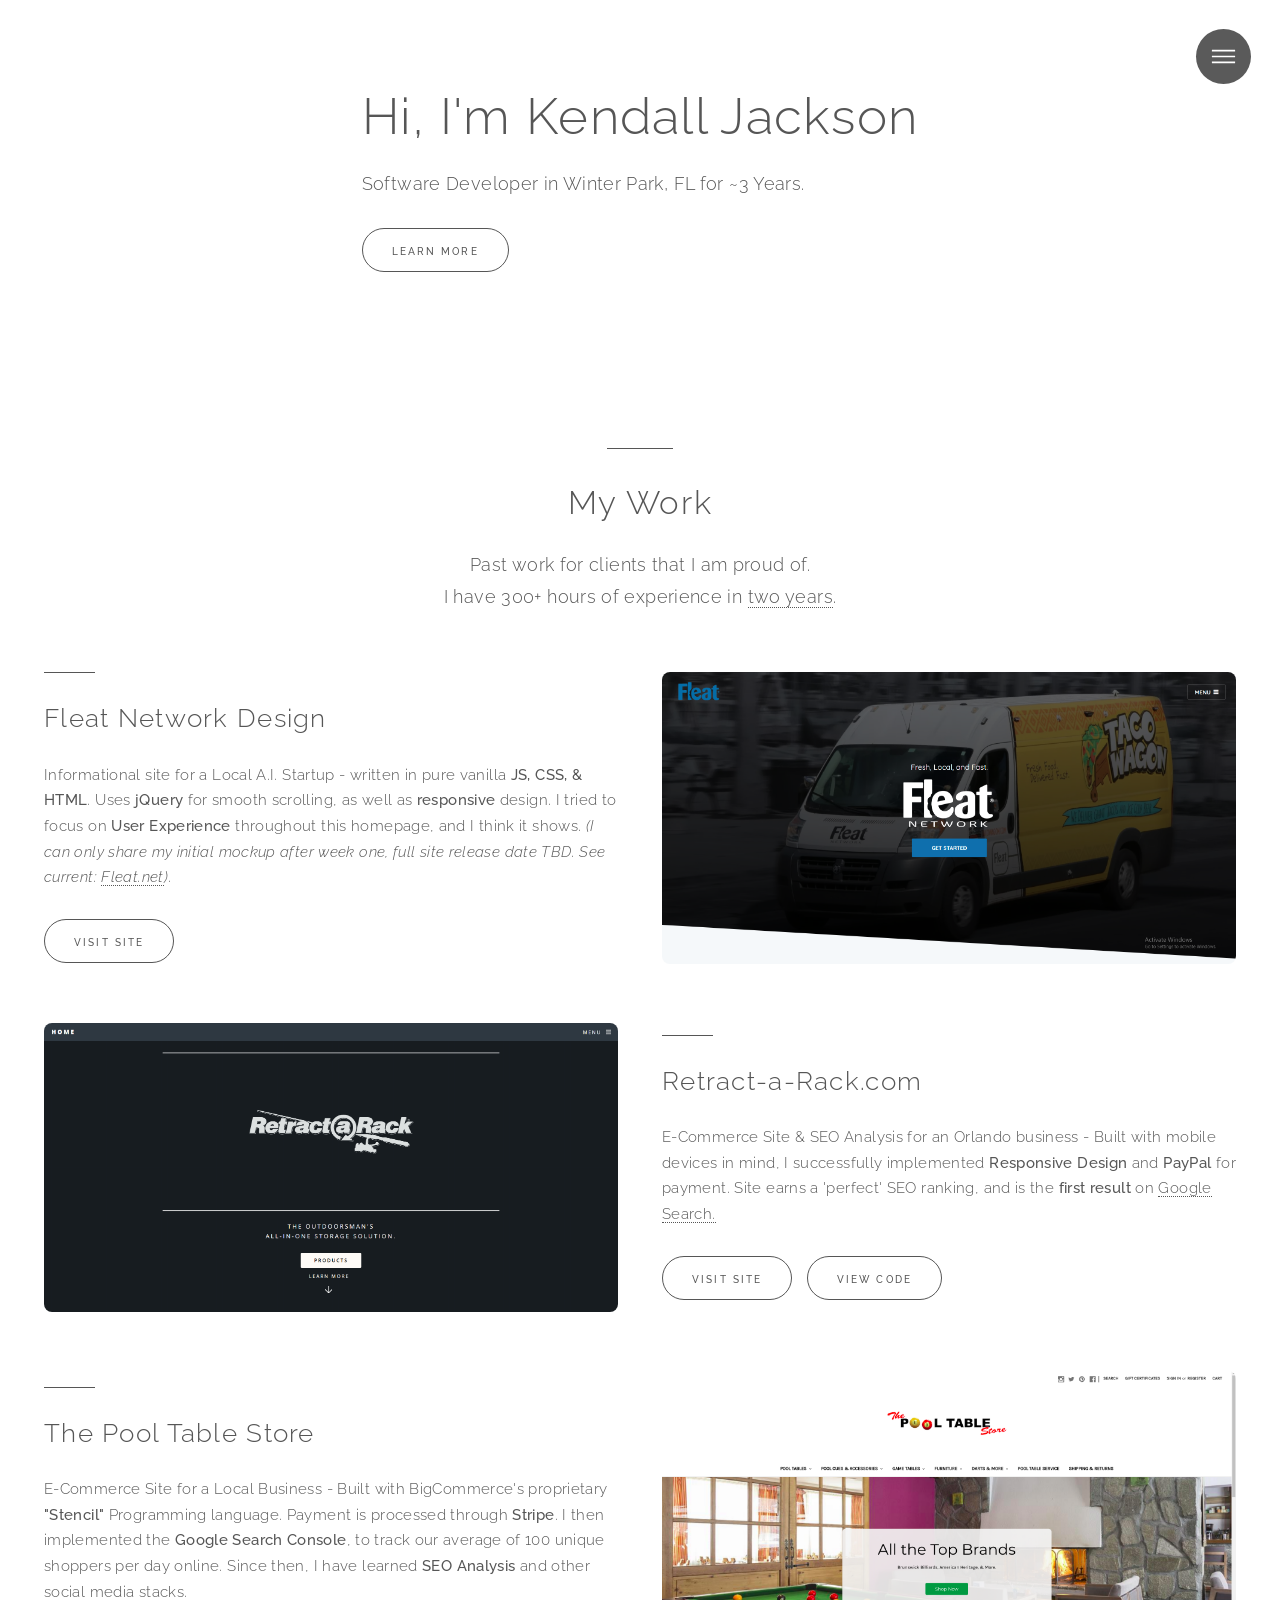
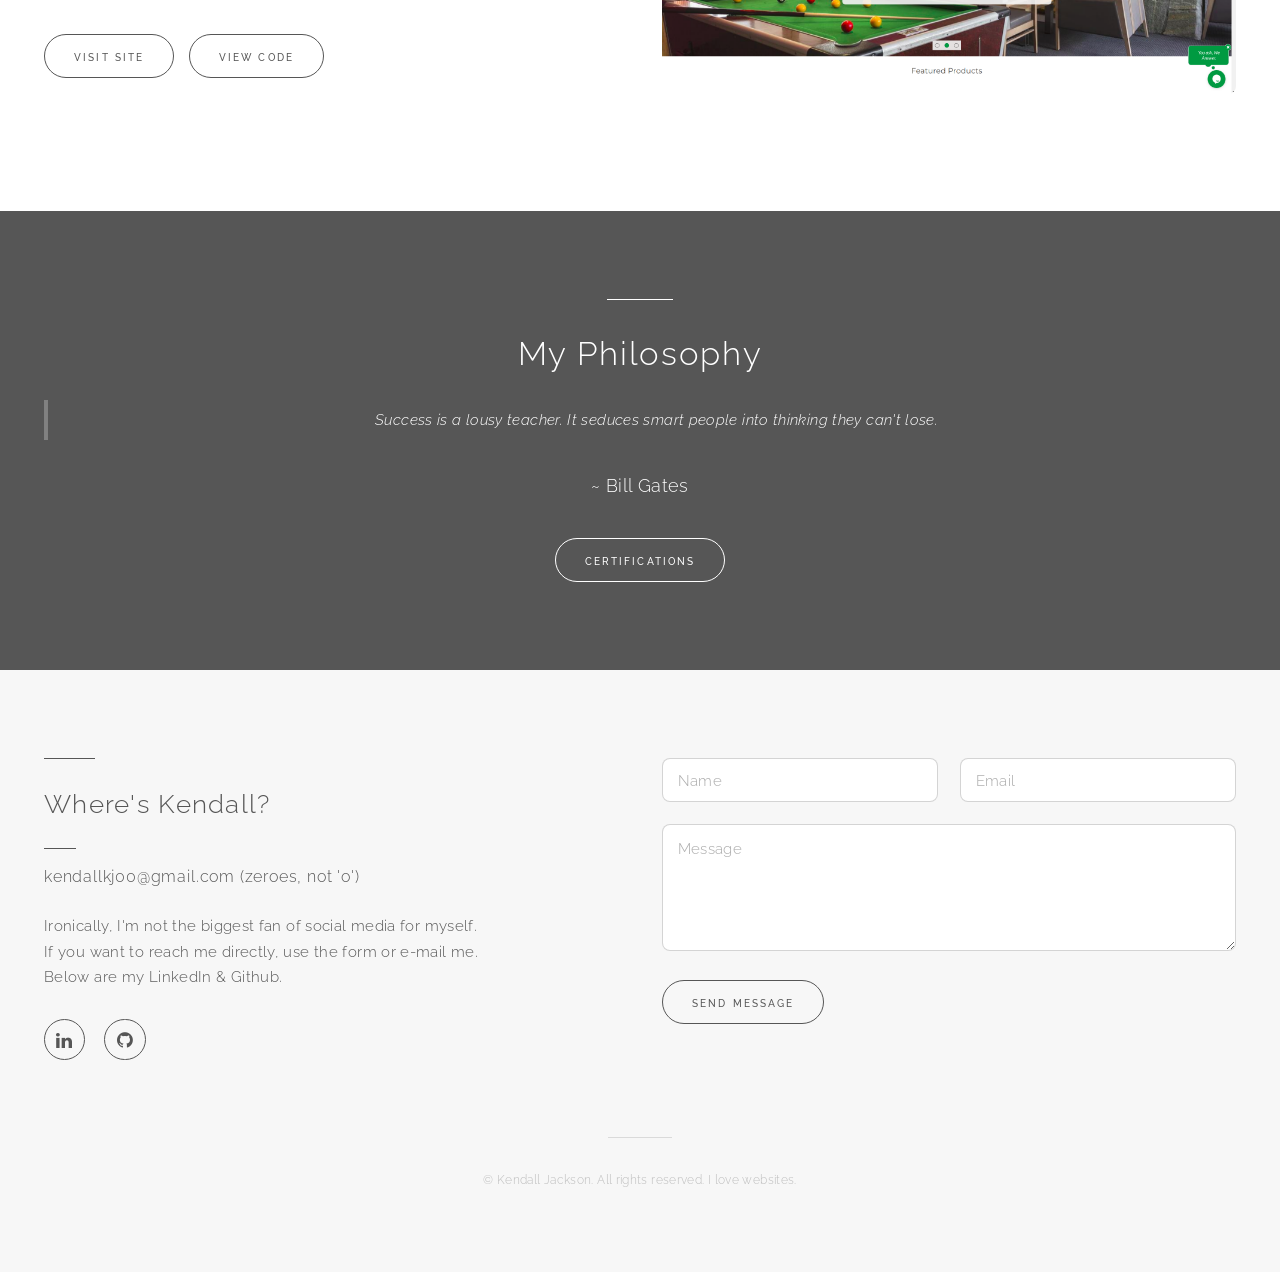
==== index.html @ b32bae18 "Removed pic" ====
<!doctype html>
<!--
	Kendall Jackson's Portfolio Site 1/17/2019
	CSS Styling: | AJ@pxlrty.com
	Premium Subscriber
-->
<html>

<head>
	<title>Kendall Jackson: Portfolio</title>
	<meta charset="utf-8" />
	<meta name="viewport" content="width=device-width, initial-scale=1, user-scalable=no" />
	<link rel="stylesheet" href="assets/css/main.css" />
</head>

<body class="is-preload">

	<!-- Header -->
	<header id="header">
		<nav>
			<ul>
				<li><a href="#menu">Menu</a></li>
			</ul>
		</nav>
	</header>

	<!-- Menu -->
	<nav id="menu">
		<h2>Menu</h2>
		<ul class="links">
			<li><a href="index.html">Home</a></li>
			<li><a href="#sec1">Past Work</a></li>
			<li><a href="#footer">Contact</a></li>
		</ul>
		<ul class="actions stacked">
			<li><a href="https://kendalled.github.io/docs/adobe.pdf" class="button fit primary" target="_blank">Adobe Certification</a></li>
			<li><a href="https://kendalled.github.io/docs/CIW.pdf" class="button fit" target="_blank">CIW Certification</a></li>
		</ul>
	</nav>

	<!-- Wrapper -->
	<div id="wrapper">

		<!-- Intro -->
		<section id="intro" class="wrapper featured style1">

			<div class="inner">
				<!--
				<span class="image" title="Pictured on the left, with my soulmate, A.J. She's the reason I do what I do.">
					<div class="overlay"></div><img src="images/gf.jpg" alt="Picture of me and my soulmate, Abby." />
				</span>
			-->

				<div class="content">

					<header>
						<h1>Hi, I'm Kendall Jackson</h1>
						<p>Software Developer in Winter Park, FL for ~3 Years.<br /></p>
					</header>
					<footer>
						<ul class="actions">
							<li><a href="#sec1" class="button big scrolly">Learn More</a></li>
						</ul>
					</footer>
				</div>
			</div>
		</section>

		<!-- Two -->
		<section class="wrapper style1 special">
			<div id="sec1" class="inner">
				<header>
					<h2>My Work</h2>
					<p>Past work for clients that I am proud of.<br />
						I have 300+ hours of experience in <a href="https://www.github.com/kendalled" title="link to my GitHub Profile" target="_blank">two years</a>.</p>
				</header>
				<section class="spotlight">
					<span class="image"><a href="https://kendalled.github.io/Fleat-Redesign" title="Link to FLEAT Network Website redesign" target="_blank"><img src="images/fleat.png" alt="Picture of fleat website redesign." /></a></span>
					<div class="content">
						<header>
							<h3>Fleat Network Design</h3>
						</header>
						<p>Informational site for a Local A.I. Startup - written in pure vanilla <b>JS, CSS, & HTML</b>. Uses <b>jQuery</b> for smooth scrolling, as well as <b>responsive</b> design. I tried to focus on <b>User Experience</b> throughout this homepage,
							and I think it shows. <i>(I can only share my initial mockup after week one, full site release date TBD. See current: <a href="https://www.fleat.net" title="old/current fleat.net Design" target="_blank">Fleat.net</a>)</i>.</p>
						<footer>
							<ul class="actions">
								<li><a href="https://kendalled.github.io/FL1" class="button" target="_blank">Visit Site</a></li>
							</ul>
						</footer>
					</div>
				</section>
				<section class="spotlight">
					<span class="image"><a href="https://www.retract-a-rack.com" title="Link to retract-a-rack's Site." target="_blank"><img src="images/retract.png" alt="" /></a></span>
					<div class="content">
						<header>
							<h3>Retract-a-Rack.com</h3>
						</header>
						<p>E-Commerce Site & SEO Analysis for an Orlando business - Built with mobile devices in mind, I successfully implemented <b>Responsive Design</b> and <b>PayPal</b> for payment. Site earns a 'perfect' SEO ranking, and is the
							<b>first result</b> on <a href="http://www.letmegooglethat.com/?q=retract+a+rack">Google Search.</a></p>
						<footer>
							<ul class="actions">
								<li><a href="https://www.retract-a-rack.com" class="button" title="Link to retract-a-rack's Site." target="_blank">Visit Site</a></li>
								<li><a href="https://github.com/kendalled/RetractARack2/" class="button" title="Link to The Retract A Rack Site Source Code." target="_blank">View Code</a></li>
							</ul>
						</footer>
					</div>
				</section>
				<section class="spotlight">
					<span class="image"><a href="https://pooltablestore.com" title="Link to The Pool Table Store's Site." target="_blank"><img src="images/pts-redesign.png" alt="Picture of Pool Table Store Landing Page" /></a></span>
					<div class="content">
						<header>
							<h3>The Pool Table Store</h3>
						</header>
						<p>E-Commerce Site for a Local Business - Built with BigCommerce's proprietary <b>"Stencil"</b> Programming language. Payment is processed through <b>Stripe</b>. I then implemented the <b>Google Search Console</b>, to track our average of 100
							unique shoppers per day online. Since then, I have learned <b>SEO Analysis</b> and other social media stacks.</p>
						<footer>
							<ul class="actions">
								<li><a href="https://pooltablestore.com" class="button" title="Link to The Pool Table Store's Site." target="_blank">Visit Site</a></li>
								<li><a href="https://github.com/kendalled/Newsletter-Signup-Template/" class="button" title="Link to The Pool Table Store's Site Source Code." target="_blank">View Code</a></li>
							</ul>
						</footer>
					</div>
				</section>

			</div>
		</section>

		<!-- Three -->
		<section class="wrapper style3 special">
			<div class="inner">
				<header>
					<h2>My Philosophy</h2>
					<blockquote>Success is a lousy teacher. It seduces smart people into thinking they can't lose.</blockquote>
					<p>~ Bill Gates</p>
				</header>
				<footer>
					<ul class="actions special">
						<li><a href="#menu" class="button big">Certifications</a></li>
					</ul>
				</footer>
			</div>
		</section>

		<!-- Footer -->
		<section id="footer" class="wrapper split style2">
			<div class="inner">
				<section>
					<header>
						<h3>Where's Kendall?</h3>
						<h4>kendallkj00@gmail.com (zeroes, not 'o')</h4>
					</header>
					<p>Ironically, I'm not the biggest fan of social media for myself.<br /> If you want to reach me directly, use the form or e-mail me. <br />Below are my LinkedIn & Github.</p>
					<ul class="icons">
						<li><a href="https://www.linkedin.com/in/kendall-jackson-3429ab147/" class="icon fa-linkedin"><span class="label">LinkedIn</span></a></li>
						<li><a href="https://www.github.com/kendalled" class="icon fa-github"><span class="label">GitHub</span></a></li>
					</ul>
				</section>
				<section>
					<form method="post" action="#">
						<div class="fields">
							<div class="field half"><input type="text" name="name" id="name" placeholder="Name" /></div>
							<div class="field half"><input type="email" name="email" id="email" placeholder="Email" /></div>
							<div class="field"><textarea name="message" id="message" placeholder="Message" rows="4"></textarea></div>
						</div>
						<ul class="actions">
							<li><input type="submit" value="Send Message" /></li>
						</ul>
					</form>
				</section>
			</div>
			<div class="copyright">
				<p>&copy; Kendall Jackson. All rights reserved. I love websites.</p>
			</div>
		</section>

	</div>

	<!-- Scripts -->
	<script src="assets/js/jquery.min.js"></script>
	<script src="assets/js/browser.min.js"></script>
	<script src="assets/js/breakpoints.min.js"></script>
	<script src="assets/js/jquery.scrolly.min.js"></script>
	<script src="assets/js/util.js"></script>
	<script src="assets/js/main.js"></script>

</body>

</html>
---- assets/css/main.css ----
@import url(font-awesome.min.css);
@import url("https://fonts.googleapis.com/css?family=Raleway:300,300italic,500,500italic");

/*
	Kendall Jackson
	plxrty Subscriber; Credit AJ
*/

html, body, div, span, applet, object,
iframe, h1, h2, h3, h4, h5, h6, p, blockquote,
pre, a, abbr, acronym, address, big, cite,
code, del, dfn, em, img, ins, kbd, q, s, samp,
small, strike, strong, sub, sup, tt, var, b,
u, i, center, dl, dt, dd, ol, ul, li, fieldset,
form, label, legend, table, caption, tbody,
tfoot, thead, tr, th, td, article, aside,
canvas, details, embed, figure, figcaption,
footer, header, hgroup, menu, nav, output, ruby,
section, summary, time, mark, audio, video {
	margin: 0;
	padding: 0;
	border: 0;
	font-size: 100%;
	font: inherit;
	vertical-align: baseline;}

article, aside, details, figcaption, figure,
footer, header, hgroup, menu, nav, section {
	display: block;}

body {
	line-height: 1;
}

ol, ul {
	list-style: none;
}

blockquote, q {
	quotes: none;
}

	blockquote:before, blockquote:after, q:before, q:after {
		content: '';
		content: none;
	}

table {
	border-collapse: collapse;
	border-spacing: 0;
}

body {
	-webkit-text-size-adjust: none;
}

mark {
	background-color: transparent;
	color: inherit;
}

input::-moz-focus-inner {
	border: 0;
	padding: 0;
}

input, select, textarea {
	-moz-appearance: none;
	-webkit-appearance: none;
	-ms-appearance: none;
	appearance: none;
}

/* Basic */

	@-ms-viewport {
		width: device-width;
	}

	body {
		-ms-overflow-style: scrollbar;
	}

	@media screen and (max-width: 480px) {

		html, body {
			min-width: 320px;
		}

	}

	html {
		box-sizing: border-box;
	}

	*, *:before, *:after {
		box-sizing: inherit;
	}

	body {
		background: #ffffff;
	}

		body.is-preload *, body.is-preload *:before, body.is-preload *:after {
			-moz-animation: none !important;
			-webkit-animation: none !important;
			-ms-animation: none !important;
			animation: none !important;
			-moz-transition: none !important;
			-webkit-transition: none !important;
			-ms-transition: none !important;
			transition: none !important;
		}

/* Type */

	body {
		background-color: #ffffff;
		color: #565656;
	}

	body, input, select, textarea {
		font-family: Raleway, Helvetica, sans-serif;
		font-size: 14pt;
		font-weight: 300;
		line-height: 1.75;
		letter-spacing: 0.025em;
	}

		@media screen and (max-width: 1680px) {

			body, input, select, textarea {
				font-size: 12pt;
			}

		}

		@media screen and (max-width: 1280px) {

			body, input, select, textarea {
				font-size: 11pt;
			}

		}

		@media screen and (max-width: 980px) {

			body, input, select, textarea {
				font-size: 12pt;
			}

		}

		@media screen and (max-width: 736px) {

			body, input, select, textarea {
				font-size: 11pt;
			}

		}

		@media screen and (max-width: 480px) {

			body, input, select, textarea {
				font-size: 11pt;
			}

		}

		@media screen and (max-width: 360px) {

			body, input, select, textarea {
				font-size: 10.5pt;
			}

		}

	input, select, textarea {
		color: inherit;
	}

	a {
		-moz-transition: border-bottom-color 0.2s ease;
		-webkit-transition: border-bottom-color 0.2s ease;
		-ms-transition: border-bottom-color 0.2s ease;
		transition: border-bottom-color 0.2s ease;
		color: inherit;
		text-decoration: none;
		border-bottom: dotted 1px;
	}

		a:hover {
			border-bottom-color: transparent;
		}

	strong, b {
		color: inherit;
		font-weight: 500;
	}

	em, i {
		font-style: italic;
	}

	p {
		margin: 0 0 2em 0;
	}

	h1, h2, h3, h4, h5, h6 {
		color: inherit;
		font-weight: 300;
		line-height: 1.5;
		margin: 0 0 1.75rem 0;
		letter-spacing: 0.05em;
	}

		h1 a, h2 a, h3 a, h4 a, h5 a, h6 a {
			color: inherit;
			text-decoration: none;
		}

		@media screen and (max-width: 1280px) {

			h1, h2, h3, h4, h5, h6 {
				margin: 0 0 1.5rem 0;
			}

		}

		@media screen and (max-width: 736px) {

			h1, h2, h3, h4, h5, h6 {
				margin: 0 0 1.25rem 0;
			}

		}

	h1 {
		font-size: 3.25em;
		line-height: 1.1;
		margin: 0 0 1.5rem 0;
		letter-spacing: 0.025em;
	}

		@media screen and (max-width: 736px) {

			h1 {
				font-size: 2em;
				line-height: 1.3;
				margin: 0 0 1rem 0;
			}

		}

	h2 {
		font-size: 2.5em;
		line-height: 1.3;
	}

		@media screen and (max-width: 1280px) {

			h2 {
				font-size: 2.25em;
			}

		}

		@media screen and (max-width: 736px) {

			h2 {
				font-size: 1.5em;
				line-height: 1.5;
			}

		}

	h3 {
		font-size: 1.75em;
	}

		@media screen and (max-width: 736px) {

			h3 {
				font-size: 1.25em;
			}

		}

	h4 {
		font-size: 1.1em;
	}

		@media screen and (max-width: 736px) {

			h4 {
				font-size: 1em;
			}

		}

	h5 {
		font-size: 0.9em;
	}

	h6 {
		font-size: 0.7em;
	}

	sub {
		font-size: 0.8em;
		position: relative;
		top: 0.5em;
	}

	sup {
		font-size: 0.8em;
		position: relative;
		top: -0.5em;
	}

	blockquote {
		border-left: solid 4px;
		font-style: italic;
		margin: 0 0 2em 0;
		padding: 0.5em 0 0.5em 2em;
	}

	code {
		border-radius: 0.5rem;
		font-family: "Courier New", monospace;
		font-size: 0.9em;
		margin: 0 0.25em;
		padding: 0.25em 0.65em;
	}

	pre {
		-webkit-overflow-scrolling: touch;
		font-family: "Courier New", monospace;
		font-size: 0.9em;
		margin: 0 0 2em 0;
	}

		pre code {
			display: block;
			padding: 1em 1.5em;
			overflow-x: auto;
		}

	hr {
		border: 0;
		border-bottom: solid 1px;
		margin: 3em 0;
	}

		hr.major {
			margin: 5em 0;
		}

	.align-left {
		text-align: left;
	}

	.align-center {
		text-align: center;
	}

	.align-right {
		text-align: right;
	}

	blockquote {
		border-left-color: rgba(86, 86, 86, 0.25);
	}

	hr {
		border-bottom-color: rgba(86, 86, 86, 0.25);
	}

	code {
		background: rgba(86, 86, 86, 0.075);
	}

/* Row */

	.row {
		display: flex;
		flex-wrap: wrap;
		box-sizing: border-box;
		align-items: stretch;
	}

		.row > * {
			box-sizing: border-box;
		}

		.row.gtr-uniform > * > :last-child {
			margin-bottom: 0;
		}

		.row.aln-left {
			justify-content: flex-start;
		}

		.row.aln-center {
			justify-content: center;
		}

		.row.aln-right {
			justify-content: flex-end;
		}

		.row.aln-top {
			align-items: flex-start;
		}

		.row.aln-middle {
			align-items: center;
		}

		.row.aln-bottom {
			align-items: flex-end;
		}

		.row > .imp {
			order: -1;
		}

		.row > .col-1 {
			width: 8.3333333333%;
		}

		.row > .off-1 {
			margin-left: 8.3333333333%;
		}

		.row > .col-2 {
			width: 16.6666666667%;
		}

		.row > .off-2 {
			margin-left: 16.6666666667%;
		}

		.row > .col-3 {
			width: 25%;
		}

		.row > .off-3 {
			margin-left: 25%;
		}

		.row > .col-4 {
			width: 33.3333333333%;
		}

		.row > .off-4 {
			margin-left: 33.3333333333%;
		}

		.row > .col-5 {
			width: 41.6666666667%;
		}

		.row > .off-5 {
			margin-left: 41.6666666667%;
		}

		.row > .col-6 {
			width: 50%;
		}

		.row > .off-6 {
			margin-left: 50%;
		}

		.row > .col-7 {
			width: 58.3333333333%;
		}

		.row > .off-7 {
			margin-left: 58.3333333333%;
		}

		.row > .col-8 {
			width: 66.6666666667%;
		}

		.row > .off-8 {
			margin-left: 66.6666666667%;
		}

		.row > .col-9 {
			width: 75%;
		}

		.row > .off-9 {
			margin-left: 75%;
		}

		.row > .col-10 {
			width: 83.3333333333%;
		}

		.row > .off-10 {
			margin-left: 83.3333333333%;
		}

		.row > .col-11 {
			width: 91.6666666667%;
		}

		.row > .off-11 {
			margin-left: 91.6666666667%;
		}

		.row > .col-12 {
			width: 100%;
		}

		.row > .off-12 {
			margin-left: 100%;
		}

		.row.gtr-0 {
			margin-top: 0;
			margin-left: 0em;
		}

			.row.gtr-0 > * {
				padding: 0 0 0 0em;
			}

			.row.gtr-0.gtr-uniform {
				margin-top: 0em;
			}

				.row.gtr-0.gtr-uniform > * {
					padding-top: 0em;
				}

		.row.gtr-25 {
			margin-top: 0;
			margin-left: -0.5em;
		}

			.row.gtr-25 > * {
				padding: 0 0 0 0.5em;
			}

			.row.gtr-25.gtr-uniform {
				margin-top: -0.5em;
			}

				.row.gtr-25.gtr-uniform > * {
					padding-top: 0.5em;
				}

		.row.gtr-50 {
			margin-top: 0;
			margin-left: -1em;
		}

			.row.gtr-50 > * {
				padding: 0 0 0 1em;
			}

			.row.gtr-50.gtr-uniform {
				margin-top: -1em;
			}

				.row.gtr-50.gtr-uniform > * {
					padding-top: 1em;
				}

		.row {
			margin-top: 0;
			margin-left: -2em;
		}

			.row > * {
				padding: 0 0 0 2em;
			}

			.row.gtr-uniform {
				margin-top: -2em;
			}

				.row.gtr-uniform > * {
					padding-top: 2em;
				}

		.row.gtr-150 {
			margin-top: 0;
			margin-left: -3em;
		}

			.row.gtr-150 > * {
				padding: 0 0 0 3em;
			}

			.row.gtr-150.gtr-uniform {
				margin-top: -3em;
			}

				.row.gtr-150.gtr-uniform > * {
					padding-top: 3em;
				}

		.row.gtr-200 {
			margin-top: 0;
			margin-left: -4em;
		}

			.row.gtr-200 > * {
				padding: 0 0 0 4em;
			}

			.row.gtr-200.gtr-uniform {
				margin-top: -4em;
			}

				.row.gtr-200.gtr-uniform > * {
					padding-top: 4em;
				}

		@media screen and (max-width: 1680px) {

			.row {
				display: flex;
				flex-wrap: wrap;
				box-sizing: border-box;
				align-items: stretch;
			}

				.row > * {
					box-sizing: border-box;
				}

				.row.gtr-uniform > * > :last-child {
					margin-bottom: 0;
				}

				.row.aln-left {
					justify-content: flex-start;
				}

				.row.aln-center {
					justify-content: center;
				}

				.row.aln-right {
					justify-content: flex-end;
				}

				.row.aln-top {
					align-items: flex-start;
				}

				.row.aln-middle {
					align-items: center;
				}

				.row.aln-bottom {
					align-items: flex-end;
				}

				.row > .imp-xlarge {
					order: -1;
				}

				.row > .col-1-xlarge {
					width: 8.3333333333%;
				}

				.row > .off-1-xlarge {
					margin-left: 8.3333333333%;
				}

				.row > .col-2-xlarge {
					width: 16.6666666667%;
				}

				.row > .off-2-xlarge {
					margin-left: 16.6666666667%;
				}

				.row > .col-3-xlarge {
					width: 25%;
				}

				.row > .off-3-xlarge {
					margin-left: 25%;
				}

				.row > .col-4-xlarge {
					width: 33.3333333333%;
				}

				.row > .off-4-xlarge {
					margin-left: 33.3333333333%;
				}

				.row > .col-5-xlarge {
					width: 41.6666666667%;
				}

				.row > .off-5-xlarge {
					margin-left: 41.6666666667%;
				}

				.row > .col-6-xlarge {
					width: 50%;
				}

				.row > .off-6-xlarge {
					margin-left: 50%;
				}

				.row > .col-7-xlarge {
					width: 58.3333333333%;
				}

				.row > .off-7-xlarge {
					margin-left: 58.3333333333%;
				}

				.row > .col-8-xlarge {
					width: 66.6666666667%;
				}

				.row > .off-8-xlarge {
					margin-left: 66.6666666667%;
				}

				.row > .col-9-xlarge {
					width: 75%;
				}

				.row > .off-9-xlarge {
					margin-left: 75%;
				}

				.row > .col-10-xlarge {
					width: 83.3333333333%;
				}

				.row > .off-10-xlarge {
					margin-left: 83.3333333333%;
				}

				.row > .col-11-xlarge {
					width: 91.6666666667%;
				}

				.row > .off-11-xlarge {
					margin-left: 91.6666666667%;
				}

				.row > .col-12-xlarge {
					width: 100%;
				}

				.row > .off-12-xlarge {
					margin-left: 100%;
				}

				.row.gtr-0 {
					margin-top: 0;
					margin-left: 0em;
				}

					.row.gtr-0 > * {
						padding: 0 0 0 0em;
					}

					.row.gtr-0.gtr-uniform {
						margin-top: 0em;
					}

						.row.gtr-0.gtr-uniform > * {
							padding-top: 0em;
						}

				.row.gtr-25 {
					margin-top: 0;
					margin-left: -0.5em;
				}

					.row.gtr-25 > * {
						padding: 0 0 0 0.5em;
					}

					.row.gtr-25.gtr-uniform {
						margin-top: -0.5em;
					}

						.row.gtr-25.gtr-uniform > * {
							padding-top: 0.5em;
						}

				.row.gtr-50 {
					margin-top: 0;
					margin-left: -1em;
				}

					.row.gtr-50 > * {
						padding: 0 0 0 1em;
					}

					.row.gtr-50.gtr-uniform {
						margin-top: -1em;
					}

						.row.gtr-50.gtr-uniform > * {
							padding-top: 1em;
						}

				.row {
					margin-top: 0;
					margin-left: -2em;
				}

					.row > * {
						padding: 0 0 0 2em;
					}

					.row.gtr-uniform {
						margin-top: -2em;
					}

						.row.gtr-uniform > * {
							padding-top: 2em;
						}

				.row.gtr-150 {
					margin-top: 0;
					margin-left: -3em;
				}

					.row.gtr-150 > * {
						padding: 0 0 0 3em;
					}

					.row.gtr-150.gtr-uniform {
						margin-top: -3em;
					}

						.row.gtr-150.gtr-uniform > * {
							padding-top: 3em;
						}

				.row.gtr-200 {
					margin-top: 0;
					margin-left: -4em;
				}

					.row.gtr-200 > * {
						padding: 0 0 0 4em;
					}

					.row.gtr-200.gtr-uniform {
						margin-top: -4em;
					}

						.row.gtr-200.gtr-uniform > * {
							padding-top: 4em;
						}

		}

		@media screen and (max-width: 1280px) {

			.row {
				display: flex;
				flex-wrap: wrap;
				box-sizing: border-box;
				align-items: stretch;
			}

				.row > * {
					box-sizing: border-box;
				}

				.row.gtr-uniform > * > :last-child {
					margin-bottom: 0;
				}

				.row.aln-left {
					justify-content: flex-start;
				}

				.row.aln-center {
					justify-content: center;
				}

				.row.aln-right {
					justify-content: flex-end;
				}

				.row.aln-top {
					align-items: flex-start;
				}

				.row.aln-middle {
					align-items: center;
				}

				.row.aln-bottom {
					align-items: flex-end;
				}

				.row > .imp-large {
					order: -1;
				}

				.row > .col-1-large {
					width: 8.3333333333%;
				}

				.row > .off-1-large {
					margin-left: 8.3333333333%;
				}

				.row > .col-2-large {
					width: 16.6666666667%;
				}

				.row > .off-2-large {
					margin-left: 16.6666666667%;
				}

				.row > .col-3-large {
					width: 25%;
				}

				.row > .off-3-large {
					margin-left: 25%;
				}

				.row > .col-4-large {
					width: 33.3333333333%;
				}

				.row > .off-4-large {
					margin-left: 33.3333333333%;
				}

				.row > .col-5-large {
					width: 41.6666666667%;
				}

				.row > .off-5-large {
					margin-left: 41.6666666667%;
				}

				.row > .col-6-large {
					width: 50%;
				}

				.row > .off-6-large {
					margin-left: 50%;
				}

				.row > .col-7-large {
					width: 58.3333333333%;
				}

				.row > .off-7-large {
					margin-left: 58.3333333333%;
				}

				.row > .col-8-large {
					width: 66.6666666667%;
				}

				.row > .off-8-large {
					margin-left: 66.6666666667%;
				}

				.row > .col-9-large {
					width: 75%;
				}

				.row > .off-9-large {
					margin-left: 75%;
				}

				.row > .col-10-large {
					width: 83.3333333333%;
				}

				.row > .off-10-large {
					margin-left: 83.3333333333%;
				}

				.row > .col-11-large {
					width: 91.6666666667%;
				}

				.row > .off-11-large {
					margin-left: 91.6666666667%;
				}

				.row > .col-12-large {
					width: 100%;
				}

				.row > .off-12-large {
					margin-left: 100%;
				}

				.row.gtr-0 {
					margin-top: 0;
					margin-left: 0em;
				}

					.row.gtr-0 > * {
						padding: 0 0 0 0em;
					}

					.row.gtr-0.gtr-uniform {
						margin-top: 0em;
					}

						.row.gtr-0.gtr-uniform > * {
							padding-top: 0em;
						}

				.row.gtr-25 {
					margin-top: 0;
					margin-left: -0.5em;
				}

					.row.gtr-25 > * {
						padding: 0 0 0 0.5em;
					}

					.row.gtr-25.gtr-uniform {
						margin-top: -0.5em;
					}

						.row.gtr-25.gtr-uniform > * {
							padding-top: 0.5em;
						}

				.row.gtr-50 {
					margin-top: 0;
					margin-left: -1em;
				}

					.row.gtr-50 > * {
						padding: 0 0 0 1em;
					}

					.row.gtr-50.gtr-uniform {
						margin-top: -1em;
					}

						.row.gtr-50.gtr-uniform > * {
							padding-top: 1em;
						}

				.row {
					margin-top: 0;
					margin-left: -2em;
				}

					.row > * {
						padding: 0 0 0 2em;
					}

					.row.gtr-uniform {
						margin-top: -2em;
					}

						.row.gtr-uniform > * {
							padding-top: 2em;
						}

				.row.gtr-150 {
					margin-top: 0;
					margin-left: -3em;
				}

					.row.gtr-150 > * {
						padding: 0 0 0 3em;
					}

					.row.gtr-150.gtr-uniform {
						margin-top: -3em;
					}

						.row.gtr-150.gtr-uniform > * {
							padding-top: 3em;
						}

				.row.gtr-200 {
					margin-top: 0;
					margin-left: -4em;
				}

					.row.gtr-200 > * {
						padding: 0 0 0 4em;
					}

					.row.gtr-200.gtr-uniform {
						margin-top: -4em;
					}

						.row.gtr-200.gtr-uniform > * {
							padding-top: 4em;
						}

		}

		@media screen and (max-width: 980px) {

			.row {
				display: flex;
				flex-wrap: wrap;
				box-sizing: border-box;
				align-items: stretch;
			}

				.row > * {
					box-sizing: border-box;
				}

				.row.gtr-uniform > * > :last-child {
					margin-bottom: 0;
				}

				.row.aln-left {
					justify-content: flex-start;
				}

				.row.aln-center {
					justify-content: center;
				}

				.row.aln-right {
					justify-content: flex-end;
				}

				.row.aln-top {
					align-items: flex-start;
				}

				.row.aln-middle {
					align-items: center;
				}

				.row.aln-bottom {
					align-items: flex-end;
				}

				.row > .imp-medium {
					order: -1;
				}

				.row > .col-1-medium {
					width: 8.3333333333%;
				}

				.row > .off-1-medium {
					margin-left: 8.3333333333%;
				}

				.row > .col-2-medium {
					width: 16.6666666667%;
				}

				.row > .off-2-medium {
					margin-left: 16.6666666667%;
				}

				.row > .col-3-medium {
					width: 25%;
				}

				.row > .off-3-medium {
					margin-left: 25%;
				}

				.row > .col-4-medium {
					width: 33.3333333333%;
				}

				.row > .off-4-medium {
					margin-left: 33.3333333333%;
				}

				.row > .col-5-medium {
					width: 41.6666666667%;
				}

				.row > .off-5-medium {
					margin-left: 41.6666666667%;
				}

				.row > .col-6-medium {
					width: 50%;
				}

				.row > .off-6-medium {
					margin-left: 50%;
				}

				.row > .col-7-medium {
					width: 58.3333333333%;
				}

				.row > .off-7-medium {
					margin-left: 58.3333333333%;
				}

				.row > .col-8-medium {
					width: 66.6666666667%;
				}

				.row > .off-8-medium {
					margin-left: 66.6666666667%;
				}

				.row > .col-9-medium {
					width: 75%;
				}

				.row > .off-9-medium {
					margin-left: 75%;
				}

				.row > .col-10-medium {
					width: 83.3333333333%;
				}

				.row > .off-10-medium {
					margin-left: 83.3333333333%;
				}

				.row > .col-11-medium {
					width: 91.6666666667%;
				}

				.row > .off-11-medium {
					margin-left: 91.6666666667%;
				}

				.row > .col-12-medium {
					width: 100%;
				}

				.row > .off-12-medium {
					margin-left: 100%;
				}

				.row.gtr-0 {
					margin-top: 0;
					margin-left: 0em;
				}

					.row.gtr-0 > * {
						padding: 0 0 0 0em;
					}

					.row.gtr-0.gtr-uniform {
						margin-top: 0em;
					}

						.row.gtr-0.gtr-uniform > * {
							padding-top: 0em;
						}

				.row.gtr-25 {
					margin-top: 0;
					margin-left: -0.375em;
				}

					.row.gtr-25 > * {
						padding: 0 0 0 0.375em;
					}

					.row.gtr-25.gtr-uniform {
						margin-top: -0.375em;
					}

						.row.gtr-25.gtr-uniform > * {
							padding-top: 0.375em;
						}

				.row.gtr-50 {
					margin-top: 0;
					margin-left: -0.75em;
				}

					.row.gtr-50 > * {
						padding: 0 0 0 0.75em;
					}

					.row.gtr-50.gtr-uniform {
						margin-top: -0.75em;
					}

						.row.gtr-50.gtr-uniform > * {
							padding-top: 0.75em;
						}

				.row {
					margin-top: 0;
					margin-left: -1.5em;
				}

					.row > * {
						padding: 0 0 0 1.5em;
					}

					.row.gtr-uniform {
						margin-top: -1.5em;
					}

						.row.gtr-uniform > * {
							padding-top: 1.5em;
						}

				.row.gtr-150 {
					margin-top: 0;
					margin-left: -2.25em;
				}

					.row.gtr-150 > * {
						padding: 0 0 0 2.25em;
					}

					.row.gtr-150.gtr-uniform {
						margin-top: -2.25em;
					}

						.row.gtr-150.gtr-uniform > * {
							padding-top: 2.25em;
						}

				.row.gtr-200 {
					margin-top: 0;
					margin-left: -3em;
				}

					.row.gtr-200 > * {
						padding: 0 0 0 3em;
					}

					.row.gtr-200.gtr-uniform {
						margin-top: -3em;
					}

						.row.gtr-200.gtr-uniform > * {
							padding-top: 3em;
						}

		}

		@media screen and (max-width: 736px) {

			.row {
				display: flex;
				flex-wrap: wrap;
				box-sizing: border-box;
				align-items: stretch;
			}

				.row > * {
					box-sizing: border-box;
				}

				.row.gtr-uniform > * > :last-child {
					margin-bottom: 0;
				}

				.row.aln-left {
					justify-content: flex-start;
				}

				.row.aln-center {
					justify-content: center;
				}

				.row.aln-right {
					justify-content: flex-end;
				}

				.row.aln-top {
					align-items: flex-start;
				}

				.row.aln-middle {
					align-items: center;
				}

				.row.aln-bottom {
					align-items: flex-end;
				}

				.row > .imp-small {
					order: -1;
				}

				.row > .col-1-small {
					width: 8.3333333333%;
				}

				.row > .off-1-small {
					margin-left: 8.3333333333%;
				}

				.row > .col-2-small {
					width: 16.6666666667%;
				}

				.row > .off-2-small {
					margin-left: 16.6666666667%;
				}

				.row > .col-3-small {
					width: 25%;
				}

				.row > .off-3-small {
					margin-left: 25%;
				}

				.row > .col-4-small {
					width: 33.3333333333%;
				}

				.row > .off-4-small {
					margin-left: 33.3333333333%;
				}

				.row > .col-5-small {
					width: 41.6666666667%;
				}

				.row > .off-5-small {
					margin-left: 41.6666666667%;
				}

				.row > .col-6-small {
					width: 50%;
				}

				.row > .off-6-small {
					margin-left: 50%;
				}

				.row > .col-7-small {
					width: 58.3333333333%;
				}

				.row > .off-7-small {
					margin-left: 58.3333333333%;
				}

				.row > .col-8-small {
					width: 66.6666666667%;
				}

				.row > .off-8-small {
					margin-left: 66.6666666667%;
				}

				.row > .col-9-small {
					width: 75%;
				}

				.row > .off-9-small {
					margin-left: 75%;
				}

				.row > .col-10-small {
					width: 83.3333333333%;
				}

				.row > .off-10-small {
					margin-left: 83.3333333333%;
				}

				.row > .col-11-small {
					width: 91.6666666667%;
				}

				.row > .off-11-small {
					margin-left: 91.6666666667%;
				}

				.row > .col-12-small {
					width: 100%;
				}

				.row > .off-12-small {
					margin-left: 100%;
				}

				.row.gtr-0 {
					margin-top: 0;
					margin-left: 0em;
				}

					.row.gtr-0 > * {
						padding: 0 0 0 0em;
					}

					.row.gtr-0.gtr-uniform {
						margin-top: 0em;
					}

						.row.gtr-0.gtr-uniform > * {
							padding-top: 0em;
						}

				.row.gtr-25 {
					margin-top: 0;
					margin-left: -0.25em;
				}

					.row.gtr-25 > * {
						padding: 0 0 0 0.25em;
					}

					.row.gtr-25.gtr-uniform {
						margin-top: -0.25em;
					}

						.row.gtr-25.gtr-uniform > * {
							padding-top: 0.25em;
						}

				.row.gtr-50 {
					margin-top: 0;
					margin-left: -0.5em;
				}

					.row.gtr-50 > * {
						padding: 0 0 0 0.5em;
					}

					.row.gtr-50.gtr-uniform {
						margin-top: -0.5em;
					}

						.row.gtr-50.gtr-uniform > * {
							padding-top: 0.5em;
						}

				.row {
					margin-top: 0;
					margin-left: -1em;
				}

					.row > * {
						padding: 0 0 0 1em;
					}

					.row.gtr-uniform {
						margin-top: -1em;
					}

						.row.gtr-uniform > * {
							padding-top: 1em;
						}

				.row.gtr-150 {
					margin-top: 0;
					margin-left: -1.5em;
				}

					.row.gtr-150 > * {
						padding: 0 0 0 1.5em;
					}

					.row.gtr-150.gtr-uniform {
						margin-top: -1.5em;
					}

						.row.gtr-150.gtr-uniform > * {
							padding-top: 1.5em;
						}

				.row.gtr-200 {
					margin-top: 0;
					margin-left: -2em;
				}

					.row.gtr-200 > * {
						padding: 0 0 0 2em;
					}

					.row.gtr-200.gtr-uniform {
						margin-top: -2em;
					}

						.row.gtr-200.gtr-uniform > * {
							padding-top: 2em;
						}

		}

		@media screen and (max-width: 480px) {

			.row {
				display: flex;
				flex-wrap: wrap;
				box-sizing: border-box;
				align-items: stretch;
			}

				.row > * {
					box-sizing: border-box;
				}

				.row.gtr-uniform > * > :last-child {
					margin-bottom: 0;
				}

				.row.aln-left {
					justify-content: flex-start;
				}

				.row.aln-center {
					justify-content: center;
				}

				.row.aln-right {
					justify-content: flex-end;
				}

				.row.aln-top {
					align-items: flex-start;
				}

				.row.aln-middle {
					align-items: center;
				}

				.row.aln-bottom {
					align-items: flex-end;
				}

				.row > .imp-xsmall {
					order: -1;
				}

				.row > .col-1-xsmall {
					width: 8.3333333333%;
				}

				.row > .off-1-xsmall {
					margin-left: 8.3333333333%;
				}

				.row > .col-2-xsmall {
					width: 16.6666666667%;
				}

				.row > .off-2-xsmall {
					margin-left: 16.6666666667%;
				}

				.row > .col-3-xsmall {
					width: 25%;
				}

				.row > .off-3-xsmall {
					margin-left: 25%;
				}

				.row > .col-4-xsmall {
					width: 33.3333333333%;
				}

				.row > .off-4-xsmall {
					margin-left: 33.3333333333%;
				}

				.row > .col-5-xsmall {
					width: 41.6666666667%;
				}

				.row > .off-5-xsmall {
					margin-left: 41.6666666667%;
				}

				.row > .col-6-xsmall {
					width: 50%;
				}

				.row > .off-6-xsmall {
					margin-left: 50%;
				}

				.row > .col-7-xsmall {
					width: 58.3333333333%;
				}

				.row > .off-7-xsmall {
					margin-left: 58.3333333333%;
				}

				.row > .col-8-xsmall {
					width: 66.6666666667%;
				}

				.row > .off-8-xsmall {
					margin-left: 66.6666666667%;
				}

				.row > .col-9-xsmall {
					width: 75%;
				}

				.row > .off-9-xsmall {
					margin-left: 75%;
				}

				.row > .col-10-xsmall {
					width: 83.3333333333%;
				}

				.row > .off-10-xsmall {
					margin-left: 83.3333333333%;
				}

				.row > .col-11-xsmall {
					width: 91.6666666667%;
				}

				.row > .off-11-xsmall {
					margin-left: 91.6666666667%;
				}

				.row > .col-12-xsmall {
					width: 100%;
				}

				.row > .off-12-xsmall {
					margin-left: 100%;
				}

				.row.gtr-0 {
					margin-top: 0;
					margin-left: 0em;
				}

					.row.gtr-0 > * {
						padding: 0 0 0 0em;
					}

					.row.gtr-0.gtr-uniform {
						margin-top: 0em;
					}

						.row.gtr-0.gtr-uniform > * {
							padding-top: 0em;
						}

				.row.gtr-25 {
					margin-top: 0;
					margin-left: -0.25em;
				}

					.row.gtr-25 > * {
						padding: 0 0 0 0.25em;
					}

					.row.gtr-25.gtr-uniform {
						margin-top: -0.25em;
					}

						.row.gtr-25.gtr-uniform > * {
							padding-top: 0.25em;
						}

				.row.gtr-50 {
					margin-top: 0;
					margin-left: -0.5em;
				}

					.row.gtr-50 > * {
						padding: 0 0 0 0.5em;
					}

					.row.gtr-50.gtr-uniform {
						margin-top: -0.5em;
					}

						.row.gtr-50.gtr-uniform > * {
							padding-top: 0.5em;
						}

				.row {
					margin-top: 0;
					margin-left: -1em;
				}

					.row > * {
						padding: 0 0 0 1em;
					}

					.row.gtr-uniform {
						margin-top: -1em;
					}

						.row.gtr-uniform > * {
							padding-top: 1em;
						}

				.row.gtr-150 {
					margin-top: 0;
					margin-left: -1.5em;
				}

					.row.gtr-150 > * {
						padding: 0 0 0 1.5em;
					}

					.row.gtr-150.gtr-uniform {
						margin-top: -1.5em;
					}

						.row.gtr-150.gtr-uniform > * {
							padding-top: 1.5em;
						}

				.row.gtr-200 {
					margin-top: 0;
					margin-left: -2em;
				}

					.row.gtr-200 > * {
						padding: 0 0 0 2em;
					}

					.row.gtr-200.gtr-uniform {
						margin-top: -2em;
					}

						.row.gtr-200.gtr-uniform > * {
							padding-top: 2em;
						}

		}

/* Box */

	.box {
		border-radius: 0.5rem;
		border: solid 1px;
		margin-bottom: 2em;
		padding: 1.5em;
	}

		.box > :last-child,
		.box > :last-child > :last-child,
		.box > :last-child > :last-child > :last-child {
			margin-bottom: 0;
		}

		.box.alt {
			border: 0;
			border-radius: 0;
			padding: 0;
		}

/* Button */

	input[type="submit"],
	input[type="reset"],
	input[type="button"],
	button,
	.button {
		-moz-appearance: none;
		-webkit-appearance: none;
		-ms-appearance: none;
		appearance: none;
		-moz-transition: background-color 0.2s ease-in-out, color 0.2s ease-in-out;
		-webkit-transition: background-color 0.2s ease-in-out, color 0.2s ease-in-out;
		-ms-transition: background-color 0.2s ease-in-out, color 0.2s ease-in-out;
		transition: background-color 0.2s ease-in-out, color 0.2s ease-in-out;
		border-radius: 0.5rem;
		border-style: solid;
		border-width: 1px !important;
		border-color: inherit !important;
		color: inherit !important;
		cursor: pointer;
		display: inline-block;
		font-weight: 500;
		font-size: 0.7em;
		height: 4.2857142857em;
		line-height: 4.2857142857em;
		border-radius: 4.2857142857em;
		padding: 0 2.8571428571em;
		text-align: center;
		text-decoration: none;
		white-space: nowrap;
		text-transform: uppercase;
		letter-spacing: 0.2em;
	}

		input[type="submit"]:hover,
		input[type="reset"]:hover,
		input[type="button"]:hover,
		button:hover,
		.button:hover {
			border: solid 1px;
		}

		input[type="submit"].icon:before,
		input[type="reset"].icon:before,
		input[type="button"].icon:before,
		button.icon:before,
		.button.icon:before {
			margin-right: 0.5em;
		}

		input[type="submit"].fit,
		input[type="reset"].fit,
		input[type="button"].fit,
		button.fit,
		.button.fit {
			width: 100%;
		}

		input[type="submit"].large,
		input[type="reset"].large,
		input[type="button"].large,
		button.large,
		.button.large {
			font-size: 0.85em;
			height: 3.9285714286em;
			line-height: 3.9285714286em;
			border-radius: 3.9285714286em;
			padding: 0 2.5em;
		}

		input[type="submit"].small,
		input[type="reset"].small,
		input[type="button"].small,
		button.small,
		.button.small {
			font-size: 0.6em;
			height: 3.75em;
			line-height: 3.75em;
			border-radius: 3.75em;
			padding: 0 2.5em;
		}

		input[type="submit"].disabled, input[type="submit"]:disabled,
		input[type="reset"].disabled,
		input[type="reset"]:disabled,
		input[type="button"].disabled,
		input[type="button"]:disabled,
		button.disabled,
		button:disabled,
		.button.disabled,
		.button:disabled {
			pointer-events: none;
			opacity: 0.25;
		}

	input[type="submit"],
	input[type="reset"],
	input[type="button"],
	button,
	.button {
		background-color: transparent;
	}

		input[type="submit"]:hover,
		input[type="reset"]:hover,
		input[type="button"]:hover,
		button:hover,
		.button:hover {
			background-color: rgba(86, 86, 86, 0.075);
		}

		input[type="submit"].primary,
		input[type="reset"].primary,
		input[type="button"].primary,
		button.primary,
		.button.primary {
			background-color: #565656;
			border-color: #565656;
			color: #ffffff !important;
		}

			input[type="submit"].primary:hover,
			input[type="reset"].primary:hover,
			input[type="button"].primary:hover,
			button.primary:hover,
			.button.primary:hover {
				background-color: rgba(86, 86, 86, 0.075);
				color: inherit !important;
			}

/* Form */

	form {
		margin: 0 0 2em 0;
	}

		form > :last-child {
			margin-bottom: 0;
		}

		form > .fields {
			display: -moz-flex;
			display: -webkit-flex;
			display: -ms-flex;
			display: flex;
			-moz-flex-wrap: wrap;
			-webkit-flex-wrap: wrap;
			-ms-flex-wrap: wrap;
			flex-wrap: wrap;
			width: calc(100% + 3em);
			margin: -1.5em 0 2em -1.5em;
		}

			form > .fields > .field {
				-moz-flex-grow: 0;
				-webkit-flex-grow: 0;
				-ms-flex-grow: 0;
				flex-grow: 0;
				-moz-flex-shrink: 0;
				-webkit-flex-shrink: 0;
				-ms-flex-shrink: 0;
				flex-shrink: 0;
				padding: 1.5em 0 0 1.5em;
				width: calc(100% - 1.5em);
			}

				form > .fields > .field.half {
					width: calc(50% - 0.75em);
				}

				form > .fields > .field.third {
					width: calc(100%/3 - 0.5em);
				}

				form > .fields > .field.quarter {
					width: calc(25% - 0.375em);
				}

		@media screen and (max-width: 480px) {

			form {
				overflow: hidden;
			}

				form > .fields {
					width: calc(100% + 3em);
					margin: -1.5em 0 2em -1.5em;
				}

					form > .fields > .field {
						padding: 1.5em 0 0 1.5em;
						width: calc(100% - 1.5em);
					}

						form > .fields > .field.half {
							width: calc(100% - 1.5em);
						}

						form > .fields > .field.third {
							width: calc(100% - 1.5em);
						}

						form > .fields > .field.quarter {
							width: calc(100% - 1.5em);
						}

		}

	label {
		color: inherit;
		display: block;
		font-size: 0.9em;
		font-weight: 500;
		margin: 0 0 1em 0;
	}

	input[type="text"],
	input[type="password"],
	input[type="email"],
	select,
	textarea {
		-moz-appearance: none;
		-webkit-appearance: none;
		-ms-appearance: none;
		appearance: none;
		border-radius: 0.5rem;
		border: none;
		border: solid 1px;
		color: inherit;
		display: block;
		outline: 0;
		padding: 0 1em;
		text-decoration: none;
		width: 100%;
	}

		input[type="text"]:invalid,
		input[type="password"]:invalid,
		input[type="email"]:invalid,
		select:invalid,
		textarea:invalid {
			box-shadow: none;
		}

	select {
		background-size: 1.25em;
		background-repeat: no-repeat;
		background-position: calc(100% - 1em) center;
		height: 3em;
		padding-right: 3em;
		text-overflow: ellipsis;
	}

		select:focus::-ms-value {
			background-color: transparent;
		}

		select::-ms-expand {
			display: none;
		}

	input[type="text"],
	input[type="password"],
	input[type="email"],
	select {
		height: 3em;
	}

	textarea {
		padding: 0.75em 1em;
	}

	input[type="checkbox"],
	input[type="radio"] {
		-moz-appearance: none;
		-webkit-appearance: none;
		-ms-appearance: none;
		appearance: none;
		display: block;
		float: left;
		margin-right: -2em;
		opacity: 0;
		width: 1em;
		z-index: -1;
	}

		input[type="checkbox"] + label,
		input[type="radio"] + label {
			text-decoration: none;
			color: inherit;
			cursor: pointer;
			display: inline-block;
			font-size: 1em;
			font-weight: 300;
			padding-left: 2.55em;
			padding-right: 0.75em;
			position: relative;
		}

			input[type="checkbox"] + label:before,
			input[type="radio"] + label:before {
				-moz-osx-font-smoothing: grayscale;
				-webkit-font-smoothing: antialiased;
				font-family: FontAwesome;
				font-style: normal;
				font-weight: normal;
				text-transform: none !important;
			}

			input[type="checkbox"] + label:before,
			input[type="radio"] + label:before {
				border-radius: 0.5rem;
				border: solid 1px;
				content: '';
				display: inline-block;
				height: 1.8em;
				left: 0;
				line-height: 1.725em;
				position: absolute;
				text-align: center;
				top: 0;
				width: 1.8em;
			}

		input[type="checkbox"]:checked + label:before,
		input[type="radio"]:checked + label:before {
			content: '\f00c';
		}

	input[type="checkbox"] + label:before {
		border-radius: 0.5rem;
	}

	input[type="radio"] + label:before {
		border-radius: 100%;
	}

	::-webkit-input-placeholder {
		color: inherit !important;
		opacity: 0.5;
	}

	:-moz-placeholder {
		color: inherit !important;
		opacity: 0.5;
	}

	::-moz-placeholder {
		color: inherit !important;
		opacity: 0.5;
	}

	:-ms-input-placeholder {
		color: inherit !important;
		opacity: 0.5;
	}

	select {
		background-image: url("data:image/svg+xml;charset=utf8,%3Csvg xmlns='http://www.w3.org/2000/svg' width='40' height='40' preserveAspectRatio='none' viewBox='0 0 40 40'%3E%3Cpath d='M9.4,12.3l10.4,10.4l10.4-10.4c0.2-0.2,0.5-0.4,0.9-0.4c0.3,0,0.6,0.1,0.9,0.4l3.3,3.3c0.2,0.2,0.4,0.5,0.4,0.9 c0,0.4-0.1,0.6-0.4,0.9L20.7,31.9c-0.2,0.2-0.5,0.4-0.9,0.4c-0.3,0-0.6-0.1-0.9-0.4L4.3,17.3c-0.2-0.2-0.4-0.5-0.4-0.9 c0-0.4,0.1-0.6,0.4-0.9l3.3-3.3c0.2-0.2,0.5-0.4,0.9-0.4S9.1,12.1,9.4,12.3z' fill='%23565656' /%3E%3C/svg%3E");
	}

		select option {
			background: #ffffff;
		}

	input[type="text"],
	input[type="password"],
	input[type="email"],
	select,
	textarea {
		background-color: #ffffff;
		border-color: rgba(86, 86, 86, 0.25);
	}

		input[type="text"]:focus,
		input[type="password"]:focus,
		input[type="email"]:focus,
		select:focus,
		textarea:focus {
			border-color: #565656;
			box-shadow: 0 0 0 1px #565656;
		}

	input[type="checkbox"] + label:before,
	input[type="radio"] + label:before {
		background: #ffffff;
		border-color: rgba(86, 86, 86, 0.25);
	}

	input[type="checkbox"]:focus + label:before,
	input[type="radio"]:focus + label:before {
		box-shadow: 0 0 0 1px #565656;
		border-color: #565656;
	}

	input[type="checkbox"]:checked + label:before,
	input[type="radio"]:checked + label:before {
		background-color: #565656;
		border-color: #565656;
		color: #ffffff;
	}

/* Icon */

	.icon {
		text-decoration: none;
		position: relative;
		border-bottom-width: 0;
	}

		.icon:before {
			-moz-osx-font-smoothing: grayscale;
			-webkit-font-smoothing: antialiased;
			font-family: FontAwesome;
			font-style: normal;
			font-weight: normal;
			text-transform: none !important;
		}

		.icon > .label {
			display: none;
		}

/* Image */

	.image {
		border-radius: 0.5rem;
		border: 0;
		display: inline-block;
		position: relative;
	}

		.image img {
			border-radius: 0.5rem;
			display: block;
			color: rgba(0, 0, 0, 0.5);
		}

		.image.left, .image.right {
			max-width: 40%;
		}

			.image.left img, .image.right img {
				width: 100%;
			}

		.image.left {
			float: left;
			margin: 0 1.5em 1em 0;
			top: 0.25em;
		}

		.image.right {
			float: right;
			margin: 0 0 1em 1.5em;
			top: 0.25em;
		}

		.image.fit {
			display: block;
			margin: 0 0 2em 0;
			width: 100%;
		}

			.image.fit img {
				width: 100%;
			}

		.image.main {
			display: block;
			margin: 0 0 3em 0;
			width: 100%;
		}

			.image.main img {
				width: 100%;
			}

/* List */

	ol {
		list-style: decimal;
		margin: 0 0 2em 0;
		padding-left: 1.25em;
	}

		ol li {
			padding-left: 0.25em;
		}

	ul {
		list-style: disc;
		margin: 0 0 2em 0;
		padding-left: 1em;
	}

		ul li {
			padding-left: 0.5em;
		}

		ul.alt {
			list-style: none;
			padding-left: 0;
		}

			ul.alt li {
				border-top: solid 1px;
				padding: 0.5em 0;
			}

				ul.alt li:first-child {
					border-top: 0;
					padding-top: 0;
				}

	dl {
		margin: 0 0 2em 0;
	}

		dl dt {
			display: block;
			font-weight: 500;
			margin: 0 0 1em 0;
		}

		dl dd {
			margin-left: 2em;
		}

	ul.alt li {
		border-top-color: rgba(86, 86, 86, 0.25);
	}

	ul.icons li a.icon:hover:before {
		background-color: rgba(86, 86, 86, 0.075);
	}

/* Actions */

	ul.actions {
		display: -moz-flex;
		display: -webkit-flex;
		display: -ms-flex;
		display: flex;
		cursor: default;
		list-style: none;
		margin-left: -1em;
		padding-left: 0;
	}

		ul.actions li {
			padding: 0 0 0 1em;
			vertical-align: middle;
		}

		ul.actions.special {
			-moz-justify-content: center;
			-webkit-justify-content: center;
			-ms-justify-content: center;
			justify-content: center;
			width: 100%;
			margin-left: 0;
		}

			ul.actions.special li:first-child {
				padding-left: 0;
			}

		ul.actions.stacked {
			-moz-flex-direction: column;
			-webkit-flex-direction: column;
			-ms-flex-direction: column;
			flex-direction: column;
			margin-left: 0;
		}

			ul.actions.stacked li {
				padding: 1.3em 0 0 0;
			}

				ul.actions.stacked li:first-child {
					padding-top: 0;
				}

		ul.actions.fit {
			width: calc(100% + 1em);
		}

			ul.actions.fit li {
				-moz-flex-grow: 1;
				-webkit-flex-grow: 1;
				-ms-flex-grow: 1;
				flex-grow: 1;
				-moz-flex-shrink: 1;
				-webkit-flex-shrink: 1;
				-ms-flex-shrink: 1;
				flex-shrink: 1;
				width: 100%;
			}

				ul.actions.fit li > * {
					width: 100%;
				}

			ul.actions.fit.stacked {
				width: 100%;
			}

		@media screen and (max-width: 480px) {

			ul.actions:not(.fixed) {
				-moz-flex-direction: column;
				-webkit-flex-direction: column;
				-ms-flex-direction: column;
				flex-direction: column;
				margin-left: 0;
				width: 100% !important;
			}

				ul.actions:not(.fixed) li {
					-moz-flex-grow: 1;
					-webkit-flex-grow: 1;
					-ms-flex-grow: 1;
					flex-grow: 1;
					-moz-flex-shrink: 1;
					-webkit-flex-shrink: 1;
					-ms-flex-shrink: 1;
					flex-shrink: 1;
					padding: 1em 0 0 0;
					text-align: center;
					width: 100%;
				}

					ul.actions:not(.fixed) li > * {
						width: 100%;
					}

					ul.actions:not(.fixed) li:first-child {
						padding-top: 0;
					}

					ul.actions:not(.fixed) li input[type="submit"],
					ul.actions:not(.fixed) li input[type="reset"],
					ul.actions:not(.fixed) li input[type="button"],
					ul.actions:not(.fixed) li button,
					ul.actions:not(.fixed) li .button {
						width: 100%;
					}

						ul.actions:not(.fixed) li input[type="submit"].icon:before,
						ul.actions:not(.fixed) li input[type="reset"].icon:before,
						ul.actions:not(.fixed) li input[type="button"].icon:before,
						ul.actions:not(.fixed) li button.icon:before,
						ul.actions:not(.fixed) li .button.icon:before {
							margin-left: -0.5em;
						}

		}

/* Icons */

	ul.icons {
		cursor: default;
		list-style: none;
		padding-left: 0;
	}

		ul.icons li {
			position: relative;
			display: inline-block;
			padding: 0 1em 0 0;
		}

			ul.icons li:last-child {
				padding-right: 0 !important;
			}

			ul.icons li .icon:before {
				-moz-transition: background-color 0.2s ease-in-out, color 0.2s ease-in-out;
				-webkit-transition: background-color 0.2s ease-in-out, color 0.2s ease-in-out;
				-ms-transition: background-color 0.2s ease-in-out, color 0.2s ease-in-out;
				transition: background-color 0.2s ease-in-out, color 0.2s ease-in-out;
				border: solid 1px;
				border-radius: 100%;
				width: 2.25em;
				height: 2.25em;
				line-height: 2.25em;
				display: inline-block;
				text-align: center;
				font-size: 1.25em;
			}

		ul.icons.major {
			margin: 3.5em 0;
		}

			ul.icons.major li {
				padding: 0 4em 0 0;
			}

				ul.icons.major li .icon:before {
					width: 3.5em;
					height: 3.5em;
					line-height: 3.5em;
					font-size: 2.25rem;
				}

		ul.icons.style2 li:before {
			content: '';
			width: 1em;
			height: 1px;
			border-top: solid 1px;
			display: block;
			position: absolute;
			top: 50%;
			left: -1em;
		}

		ul.icons.style2 li:first-child:before {
			display: none;
		}

		ul.icons.style2.major li:before {
			width: 4em;
			left: -4em;
		}

		@media screen and (max-width: 1280px) {

			ul.icons.major {
				margin: 0 0 2em 0;
			}

				ul.icons.major li {
					padding: 1em !important;
				}

					ul.icons.major li:before {
						display: none;
					}

			ul.icons.style2 li:before {
				display: none;
			}

		}

		@media screen and (max-width: 980px) {

			ul.icons.major {
				max-width: 34em;
				margin-left: auto;
				margin-right: auto;
			}

		}

		@media screen and (max-width: 736px) {

			ul.icons.major {
				max-width: 30em;
			}

				ul.icons.major li {
					padding: 0.75em !important;
				}

					ul.icons.major li .icon:before {
						width: 2.75em;
						height: 2.75em;
						line-height: 2.75em;
					}

		}

		@media screen and (max-width: 480px) {

			ul.icons.major {
				max-width: 100%;
			}

				ul.icons.major li {
					padding: 0.5em !important;
				}

					ul.icons.major li .icon:before {
						font-size: 1.75rem;
					}

		}

	ul.icons li a.icon:hover:before {
		background-color: rgba(86, 86, 86, 0.075);
	}

/* Section/Article */

	section header h1:before, section header h2:before, section header h3:before, section header h4:before, section header h5:before, section header h6:before, article header h1:before, article header h2:before, article header h3:before, article header h4:before, article header h5:before, article header h6:before {
		content: '';
		display: block;
		width: 2em;
		height: 1px;
		border-top: solid 1px;
		margin: 0 0 1em 0;
	}

	section header p, article header p {
		font-size: 1.25em;
	}

	section header.major, article header.major {
		text-align: center;
		margin: 0 0 3em 0;
	}

		section header.major h1:before, section header.major h2:before, section header.major h3:before, section header.major h4:before, section header.major h5:before, section header.major h6:before, article header.major h1:before, article header.major h2:before, article header.major h3:before, article header.major h4:before, article header.major h5:before, article header.major h6:before {
			margin-left: auto;
			margin-right: auto;
		}

	section.special, article.special {
		text-align: center;
	}

		section.special header h2:before, section.special header h3:before, section.special header h4:before, section.special header h5:before, section.special header h6:before, article.special header h2:before, article.special header h3:before, article.special header h4:before, article.special header h5:before, article.special header h6:before {
			margin-left: auto;
			margin-right: auto;
		}

	@media screen and (max-width: 736px) {

		section header p, article header p {
			font-size: 1em;
		}

			section header p br, article header p br {
				display: none;
			}

	}

/* Table */

	.table-wrapper {
		-webkit-overflow-scrolling: touch;
		overflow-x: auto;
	}

	table {
		margin: 0 0 2em 0;
		width: 100%;
	}

		table tbody tr {
			border: solid 1px;
			border-left: 0;
			border-right: 0;
		}

		table td {
			padding: 0.75em 0.75em;
		}

		table th {
			font-size: 0.9em;
			font-weight: 500;
			padding: 0 0.75em 0.75em 0.75em;
			text-align: left;
		}

		table thead {
			border-bottom: solid 2px;
		}

		table tfoot {
			border-top: solid 2px;
		}

		table.alt {
			border-collapse: separate;
		}

			table.alt tbody tr td {
				border: solid 1px;
				border-left-width: 0;
				border-top-width: 0;
			}

				table.alt tbody tr td:first-child {
					border-left-width: 1px;
				}

			table.alt tbody tr:first-child td {
				border-top-width: 1px;
			}

			table.alt thead {
				border-bottom: 0;
			}

			table.alt tfoot {
				border-top: 0;
			}

	table thead {
		border-bottom-color: rgba(86, 86, 86, 0.25);
	}

	table tfoot {
		border-top-color: rgba(86, 86, 86, 0.25);
	}

	table tbody tr {
		border-color: rgba(86, 86, 86, 0.25);
	}

		table tbody tr:nth-child(2n + 1) {
			background-color: rgba(86, 86, 86, 0.075);
		}

	table.alt tbody tr td {
		border-color: rgba(86, 86, 86, 0.25);
	}

/* Spotlight */

	.spotlight {
		display: -moz-flex;
		display: -webkit-flex;
		display: -ms-flex;
		display: flex;
		-moz-flex-direction: row-reverse;
		-webkit-flex-direction: row-reverse;
		-ms-flex-direction: row-reverse;
		flex-direction: row-reverse;
		-moz-align-items: center;
		-webkit-align-items: center;
		-ms-align-items: center;
		align-items: center;
		text-align: left;
		margin: 4em 0;
	}

		.spotlight .image {
			margin: 0 0 0 2em;
			width: 50%;
			-ms-flex: 1;
		}

			.spotlight .image img {
				width: 100%;
			}

		.spotlight .content {
			margin: 0 2em 0 0;
			width: 50%;
			-ms-flex: 1;
		}

			.spotlight .content header h2:before, .spotlight .content header h3:before, .spotlight .content header h4:before, .spotlight .content header h5:before, .spotlight .content header h6:before {
				margin-left: 0 !important;
				margin-right: 0 !important;
			}

			.spotlight .content > :last-child {
				margin-bottom: 0;
			}

				.spotlight .content > :last-child > :last-child {
					margin-bottom: 0;
				}

		.spotlight:nth-of-type(2n) {
			-moz-flex-direction: row;
			-webkit-flex-direction: row;
			-ms-flex-direction: row;
			flex-direction: row;
		}

			.spotlight:nth-of-type(2n) .image {
				margin: 0 2em 0 0;
			}

			.spotlight:nth-of-type(2n) .content {
				margin: 0 0 0 2em;
			}

		@media screen and (max-width: 1280px) {

			.spotlight .image {
				margin: 0 0 0 1.5em;
			}

			.spotlight .content {
				margin: 0 1.5em 0 0;
			}

			.spotlight:nth-of-type(2n) .image {
				margin: 0 1.5em 0 0;
			}

			.spotlight:nth-of-type(2n) .content {
				margin: 0 0 0 1.5em;
			}

		}

		@media screen and (max-width: 980px) {

			.spotlight {
				display: block;
			}

				.spotlight .image {
					margin: 0 0 3em 0 !important;
					width: 100%;
				}

				.spotlight .content {
					margin: 0 !important;
					text-align: center;
					width: 100%;
				}

					.spotlight .content header h2:before, .spotlight .content header h3:before, .spotlight .content header h4:before, .spotlight .content header h5:before, .spotlight .content header h6:before {
						margin-left: auto !important;
						margin-right: auto !important;
					}

				.spotlight ul.actions {
					-moz-justify-content: center;
					-webkit-justify-content: center;
					-ms-justify-content: center;
					justify-content: center;
					width: 100%;
					margin-left: 0;
				}

					.spotlight ul.actions li:first-child {
						padding-left: 0;
					}

				.spotlight:last-of-type {
					border-bottom: solid 1px;
					padding-bottom: 4em !important;
				}

		}

		@media screen and (max-width: 736px) {

			.spotlight:first-of-type {
				margin-top: 0;
			}

		}

	@media screen and (max-width: 980px) {

		.spotlight:last-of-type {
			border-bottom-color: rgba(86, 86, 86, 0.25);
		}

	}

/* Wrapper */

	.wrapper {
		padding: 7.5em 0 5.5em 0 ;
	}

		.wrapper > .inner {
			width: 72em;
			max-width: 100%;
			margin: 0 auto;
		}

			@media screen and (max-width: 1680px) {

				.wrapper > .inner {
					width: 64em;
				}

			}

		.wrapper.style2 {
			background-color: #f7f7f7;
		}

		.wrapper.style3 {
			background-color: #565656;
			color: #ffffff;
			background-image: -moz-linear-gradient(to top, rgba(86, 86, 86, 0.7), rgba(86, 86, 86, 0.7)), url("../../images/pic05.jpg");
			background-image: -webkit-linear-gradient(to top, rgba(86, 86, 86, 0.7), rgba(86, 86, 86, 0.7)), url("../../images/pic05.jpg");
			background-image: -ms-linear-gradient(to top, rgba(86, 86, 86, 0.7), rgba(86, 86, 86, 0.7)), url("../../images/pic05.jpg");
			background-image: linear-gradient(to top, rgba(86, 86, 86, 0.7), rgba(86, 86, 86, 0.7)), url("../../images/pic05.jpg");
			background-size: cover, cover;
			background-position: center, center;
			background-repeat: repeat, no-repeat;
			background-attachment: fixed;
		}

			.wrapper.style3 blockquote {
				border-left-color: rgba(255, 255, 255, 0.25);
			}

			.wrapper.style3 hr {
				border-bottom-color: rgba(255, 255, 255, 0.25);
			}

			.wrapper.style3 code {
				background: rgba(255, 255, 255, 0.075);
			}

			.wrapper.style3 input[type="submit"],
			.wrapper.style3 input[type="reset"],
			.wrapper.style3 input[type="button"],
			.wrapper.style3 button,
			.wrapper.style3 .button {
				background-color: transparent;
			}

				.wrapper.style3 input[type="submit"]:hover,
				.wrapper.style3 input[type="reset"]:hover,
				.wrapper.style3 input[type="button"]:hover,
				.wrapper.style3 button:hover,
				.wrapper.style3 .button:hover {
					background-color: rgba(255, 255, 255, 0.075);
				}

				.wrapper.style3 input[type="submit"].primary,
				.wrapper.style3 input[type="reset"].primary,
				.wrapper.style3 input[type="button"].primary,
				.wrapper.style3 button.primary,
				.wrapper.style3 .button.primary {
					background-color: #ffffff;
					border-color: #ffffff;
					color: #565656 !important;
				}

					.wrapper.style3 input[type="submit"].primary:hover,
					.wrapper.style3 input[type="reset"].primary:hover,
					.wrapper.style3 input[type="button"].primary:hover,
					.wrapper.style3 button.primary:hover,
					.wrapper.style3 .button.primary:hover {
						background-color: rgba(255, 255, 255, 0.075);
						color: inherit !important;
					}

			.wrapper.style3 select {
				background-image: url("data:image/svg+xml;charset=utf8,%3Csvg xmlns='http://www.w3.org/2000/svg' width='40' height='40' preserveAspectRatio='none' viewBox='0 0 40 40'%3E%3Cpath d='M9.4,12.3l10.4,10.4l10.4-10.4c0.2-0.2,0.5-0.4,0.9-0.4c0.3,0,0.6,0.1,0.9,0.4l3.3,3.3c0.2,0.2,0.4,0.5,0.4,0.9 c0,0.4-0.1,0.6-0.4,0.9L20.7,31.9c-0.2,0.2-0.5,0.4-0.9,0.4c-0.3,0-0.6-0.1-0.9-0.4L4.3,17.3c-0.2-0.2-0.4-0.5-0.4-0.9 c0-0.4,0.1-0.6,0.4-0.9l3.3-3.3c0.2-0.2,0.5-0.4,0.9-0.4S9.1,12.1,9.4,12.3z' fill='%23ffffff' /%3E%3C/svg%3E");
			}

				.wrapper.style3 select option {
					background: #565656;
				}

			.wrapper.style3 input[type="text"],
			.wrapper.style3 input[type="password"],
			.wrapper.style3 input[type="email"],
			.wrapper.style3 select,
			.wrapper.style3 textarea {
				background-color: rgba(255, 255, 255, 0.075);
				border-color: inherit;
			}

				.wrapper.style3 input[type="text"]:focus,
				.wrapper.style3 input[type="password"]:focus,
				.wrapper.style3 input[type="email"]:focus,
				.wrapper.style3 select:focus,
				.wrapper.style3 textarea:focus {
					background: rgba(255, 255, 255, 0.25);
					box-shadow: 0 0 0 1px #ffffff;
				}

			.wrapper.style3 input[type="checkbox"] + label:before,
			.wrapper.style3 input[type="radio"] + label:before {
				background: rgba(255, 255, 255, 0.075);
				border-color: inherit;
			}

			.wrapper.style3 input[type="checkbox"]:focus + label:before,
			.wrapper.style3 input[type="radio"]:focus + label:before {
				background: rgba(255, 255, 255, 0.075);
				box-shadow: 0 0 0 1px #ffffff;
			}

			.wrapper.style3 input[type="checkbox"]:checked + label:before,
			.wrapper.style3 input[type="radio"]:checked + label:before {
				background-color: #ffffff;
				border-color: #ffffff;
				color: #565656;
			}

			.wrapper.style3 ul.alt li {
				border-top-color: rgba(255, 255, 255, 0.25);
			}

			.wrapper.style3 ul.icons li a.icon:hover:before {
				background-color: rgba(255, 255, 255, 0.075);
			}

			.wrapper.style3 ul.icons li a.icon:hover:before {
				background-color: rgba(255, 255, 255, 0.075);
			}

			.wrapper.style3 table thead {
				border-bottom-color: rgba(255, 255, 255, 0.25);
			}

			.wrapper.style3 table tfoot {
				border-top-color: rgba(255, 255, 255, 0.25);
			}

			.wrapper.style3 table tbody tr {
				border-color: rgba(255, 255, 255, 0.25);
			}

				.wrapper.style3 table tbody tr:nth-child(2n + 1) {
					background-color: rgba(255, 255, 255, 0.075);
				}

			.wrapper.style3 table.alt tbody tr td {
				border-color: rgba(255, 255, 255, 0.25);
			}

			@media screen and (max-width: 980px) {

				.wrapper.style3 .spotlight:last-of-type {
					border-bottom-color: rgba(255, 255, 255, 0.25);
				}

			}

			@media screen and (max-width: 980px) {

				.wrapper.style3 > .inner.split > :first-child {
					border-bottom-color: rgba(255, 255, 255, 0.25);
				}

			}

		.wrapper.featured {
			text-align: center;
		}

			.wrapper.featured > .inner {
				display: -moz-inline-flex;
				display: -webkit-inline-flex;
				display: -ms-inline-flex;
				display: inline-flex;
				-moz-flex-direction: row;
				-webkit-flex-direction: row;
				-ms-flex-direction: row;
				flex-direction: row;
				-moz-align-items: center;
				-webkit-align-items: center;
				-ms-align-items: center;
				align-items: center;
				padding: 2em 0;
				width: auto;
				text-align: left;
			}

				.wrapper.featured > .inner > .image {
					display: block;
					margin: 0 4em 2em 0;
					width: 21em;
				}

					.wrapper.featured > .inner > .image img {
						border-radius: 100%;
						width: 100%;
					}

				.wrapper.featured > .inner > .content h1 {
					font-size: 4em;
				}

					.wrapper.featured > .inner > .content h1:before {
						display: none;
					}

				.wrapper.featured > .inner > .content p {
					font-size: 1.5em;
					margin: 0 0 1.5em 0;
				}

				@media screen and (max-width: 1280px) {

					.wrapper.featured > .inner {
						padding: 0;
					}

						.wrapper.featured > .inner > .content h1 {
							font-size: 3.5em;
						}

						.wrapper.featured > .inner > .content p {
							font-size: 1.25em;
						}

				}

				@media screen and (max-width: 980px) {

					.wrapper.featured > .inner {
						display: block;
						text-align: center;
					}

						.wrapper.featured > .inner > .image {
							margin: 0 auto 3em auto;
							width: 18em;
						}

						.wrapper.featured > .inner > .content p {
							margin: 0 0 2em 0;
						}

				}

				@media screen and (max-width: 736px) {

					.wrapper.featured > .inner > .image {
						margin: 0 auto 2.5em auto;
						width: 13em;
					}

					.wrapper.featured > .inner > .content h1 {
						font-size: 2.5em;
					}

					.wrapper.featured > .inner > .content p {
						font-size: 1em;
					}

				}

				@media screen and (max-width: 360px) {

					.wrapper.featured > .inner > .image {
						margin: 0 auto 2em auto;
						width: 11em;
					}

				}

		.wrapper.split > .inner {
			display: -moz-flex;
			display: -webkit-flex;
			display: -ms-flex;
			display: flex;
			-moz-flex-direction: row;
			-webkit-flex-direction: row;
			-ms-flex-direction: row;
			flex-direction: row;
		}

			.wrapper.split > .inner > * {
				width: 50%;
				-ms-flex: 1;
			}

			.wrapper.split > .inner > :first-child {
				margin-right: 2em;
			}

			.wrapper.split > .inner > :last-child {
				margin-left: 2em;
			}

			@media screen and (max-width: 1280px) {

				.wrapper.split > .inner > :first-child {
					margin-right: 1.5em;
				}

				.wrapper.split > .inner > :last-child {
					margin-left: 1.5em;
				}

			}

			@media screen and (max-width: 980px) {

				.wrapper.split > .inner {
					display: block;
					text-align: center;
				}

					.wrapper.split > .inner header h2::before, .wrapper.split > .inner header h3::before, .wrapper.split > .inner header h4::before, .wrapper.split > .inner header h5::before, .wrapper.split > .inner header h6::before {
						margin-left: auto !important;
						margin-right: auto !important;
					}

					.wrapper.split > .inner > * {
						width: 100%;
					}

					.wrapper.split > .inner > :first-child {
						margin-right: 0;
						border-bottom: solid 1px rgba(86, 86, 86, 0.25);
						padding-bottom: 2em;
						margin-bottom: 4em !important;
					}

					.wrapper.split > .inner > :last-child {
						margin-left: 0;
					}

			}

		@media screen and (max-width: 1280px) {

			.wrapper {
				padding: 6em 3em 4em 3em ;
			}

				.wrapper > .inner {
					width: 100%;
				}

		}

		@media screen and (max-width: 736px) {

			.wrapper {
				padding: 4em 2em 2em 2em ;
			}

		}

		@media screen and (max-width: 480px) {

			.wrapper {
				padding: 4em 1.5em 2em 1.5em ;
			}

		}

		@media screen and (max-width: 360px) {

			.wrapper {
				padding: 3em 1em 1em 1em ;
			}

		}

/* Header */

	#header {
		position: fixed;
		right: 2em;
		top: 2em;
		z-index: 10000;
	}

		#header ul {
			display: -moz-flex;
			display: -webkit-flex;
			display: -ms-flex;
			display: flex;
			-moz-align-items: center;
			-webkit-align-items: center;
			-ms-align-items: center;
			align-items: center;
			list-style: none;
			margin: 0;
			padding: 0;
		}

			#header ul li {
				display: block;
				padding: 0;
			}

				#header ul li a {
					display: block;
					position: relative;
					height: 3.75em;
					line-height: 3.75em;
					padding: 0 2em 0 0;
					border: 0;
				}

				#header ul li a[href="#menu"] {
					-moz-transition: width 0.2s ease, border-radius 0.2s ease, color 0.2s ease;
					-webkit-transition: width 0.2s ease, border-radius 0.2s ease, color 0.2s ease;
					-ms-transition: width 0.2s ease, border-radius 0.2s ease, color 0.2s ease;
					transition: width 0.2s ease, border-radius 0.2s ease, color 0.2s ease;
					-webkit-tap-highlight-color: transparent;
					background-color: rgba(73, 73, 73, 0.9);
					border-radius: 100%;
					color: #565656;
					overflow: hidden;
					padding: 0;
					text-decoration: none;
					white-space: nowrap;
					font-size: 0.8em;
					text-transform: uppercase;
					letter-spacing: 0.2em;
					text-indent: -4.6875em;
					width: 4.6875em;
					height: 4.6875em;
					line-height: 4.6875em;
				}

					#header ul li a[href="#menu"]:before {
						-moz-transition: all 0.2s ease;
						-webkit-transition: all 0.2s ease;
						-ms-transition: all 0.2s ease;
						transition: all 0.2s ease;
						content: '';
						display: block;
						position: absolute;
						top: 0;
						right: 0;
						background-image: url("data:image/svg+xml;charset=utf8,%3Csvg xmlns='http://www.w3.org/2000/svg' width='100' height='100' viewBox='0 0 100 100' preserveAspectRatio='none'%3E%3Cstyle%3Eline %7B stroke-width: 6px%3B stroke: %23ffffff%3B %7D%3C/style%3E%3Cline x1='10' y1='30' x2='90' y2='30' /%3E%3Cline x1='10' y1='50' x2='90' y2='50' /%3E%3Cline x1='10' y1='70' x2='90' y2='70' /%3E%3C/svg%3E");
						background-position: center;
						background-repeat: no-repeat;
						width: 4.6875em;
						height: 4.6875em;
						background-size: 2.5em;
					}

					#header ul li a[href="#menu"]:hover {
						color: #ffffff;
						text-indent: 0;
						width: 9.6875em;
						border-radius: 4.6875em;
						padding-left: 1.875em;
					}

						#header ul li a[href="#menu"]:hover:before {
							background-size: 1.5625em;
						}

		@media screen and (max-width: 736px) {

			#header {
				right: 1em;
				top: 1em;
			}

				#header ul li a {
					height: 3em;
					line-height: 3em;
					padding: 0 1em 0 0;
				}

				#header ul li a[href="#menu"] {
					text-indent: -3.75em;
					width: 3.75em;
					height: 3.75em;
					line-height: 3.75em;
				}

					#header ul li a[href="#menu"]:before {
						width: 3.75em;
						height: 3.75em;
						background-size: 2.1875em;
					}

					#header ul li a[href="#menu"]:hover {
						border-radius: 100%;
						padding-left: 0;
						text-indent: -3.75em;
						width: 3.75em;
					}

						#header ul li a[href="#menu"]:hover:before {
							background-size: 2.1875em;
						}

		}

/* Menu */

	#menu {
		background-color: #565656;
		color: #ffffff;
		display: -moz-flex;
		display: -webkit-flex;
		display: -ms-flex;
		display: flex;
		-moz-flex-direction: column;
		-webkit-flex-direction: column;
		-ms-flex-direction: column;
		flex-direction: column;
		-moz-align-items: center;
		-webkit-align-items: center;
		-ms-align-items: center;
		align-items: center;
		-moz-justify-content: center;
		-webkit-justify-content: center;
		-ms-justify-content: center;
		justify-content: center;
		pointer-events: none;
		-moz-transition: opacity 0.25s ease, visibility 0.25s;
		-webkit-transition: opacity 0.25s ease, visibility 0.25s;
		-ms-transition: opacity 0.25s ease, visibility 0.25s;
		transition: opacity 0.25s ease, visibility 0.25s;
		background-color: #ffffff;
		height: 100%;
		opacity: 0;
		overflow: hidden;
		position: fixed;
		right: 0;
		text-align: center;
		top: 0;
		width: 100%;
		z-index: 10000;
		visibility: hidden;
	}

		#menu blockquote {
			border-left-color: rgba(255, 255, 255, 0.25);
		}

		#menu hr {
			border-bottom-color: rgba(255, 255, 255, 0.25);
		}

		#menu code {
			background: rgba(255, 255, 255, 0.075);
		}

		#menu input[type="submit"],
		#menu input[type="reset"],
		#menu input[type="button"],
		#menu button,
		#menu .button {
			background-color: transparent;
		}

			#menu input[type="submit"]:hover,
			#menu input[type="reset"]:hover,
			#menu input[type="button"]:hover,
			#menu button:hover,
			#menu .button:hover {
				background-color: rgba(255, 255, 255, 0.075);
			}

			#menu input[type="submit"].primary,
			#menu input[type="reset"].primary,
			#menu input[type="button"].primary,
			#menu button.primary,
			#menu .button.primary {
				background-color: #ffffff;
				border-color: #ffffff;
				color: #565656 !important;
			}

				#menu input[type="submit"].primary:hover,
				#menu input[type="reset"].primary:hover,
				#menu input[type="button"].primary:hover,
				#menu button.primary:hover,
				#menu .button.primary:hover {
					background-color: rgba(255, 255, 255, 0.075);
					color: inherit !important;
				}

		#menu select {
			background-image: url("data:image/svg+xml;charset=utf8,%3Csvg xmlns='http://www.w3.org/2000/svg' width='40' height='40' preserveAspectRatio='none' viewBox='0 0 40 40'%3E%3Cpath d='M9.4,12.3l10.4,10.4l10.4-10.4c0.2-0.2,0.5-0.4,0.9-0.4c0.3,0,0.6,0.1,0.9,0.4l3.3,3.3c0.2,0.2,0.4,0.5,0.4,0.9 c0,0.4-0.1,0.6-0.4,0.9L20.7,31.9c-0.2,0.2-0.5,0.4-0.9,0.4c-0.3,0-0.6-0.1-0.9-0.4L4.3,17.3c-0.2-0.2-0.4-0.5-0.4-0.9 c0-0.4,0.1-0.6,0.4-0.9l3.3-3.3c0.2-0.2,0.5-0.4,0.9-0.4S9.1,12.1,9.4,12.3z' fill='%23ffffff' /%3E%3C/svg%3E");
		}

			#menu select option {
				background: #565656;
			}

		#menu input[type="text"],
		#menu input[type="password"],
		#menu input[type="email"],
		#menu select,
		#menu textarea {
			background-color: rgba(255, 255, 255, 0.075);
			border-color: inherit;
		}

			#menu input[type="text"]:focus,
			#menu input[type="password"]:focus,
			#menu input[type="email"]:focus,
			#menu select:focus,
			#menu textarea:focus {
				background: rgba(255, 255, 255, 0.25);
				box-shadow: 0 0 0 1px #ffffff;
			}

		#menu input[type="checkbox"] + label:before,
		#menu input[type="radio"] + label:before {
			background: rgba(255, 255, 255, 0.075);
			border-color: inherit;
		}

		#menu input[type="checkbox"]:focus + label:before,
		#menu input[type="radio"]:focus + label:before {
			background: rgba(255, 255, 255, 0.075);
			box-shadow: 0 0 0 1px #ffffff;
		}

		#menu input[type="checkbox"]:checked + label:before,
		#menu input[type="radio"]:checked + label:before {
			background-color: #ffffff;
			border-color: #ffffff;
			color: #565656;
		}

		#menu ul.alt li {
			border-top-color: rgba(255, 255, 255, 0.25);
		}

		#menu ul.icons li a.icon:hover:before {
			background-color: rgba(255, 255, 255, 0.075);
		}

		#menu ul.icons li a.icon:hover:before {
			background-color: rgba(255, 255, 255, 0.075);
		}

		#menu table thead {
			border-bottom-color: rgba(255, 255, 255, 0.25);
		}

		#menu table tfoot {
			border-top-color: rgba(255, 255, 255, 0.25);
		}

		#menu table tbody tr {
			border-color: rgba(255, 255, 255, 0.25);
		}

			#menu table tbody tr:nth-child(2n + 1) {
				background-color: rgba(255, 255, 255, 0.075);
			}

		#menu table.alt tbody tr td {
			border-color: rgba(255, 255, 255, 0.25);
		}

		@media screen and (max-width: 980px) {

			#menu .spotlight:last-of-type {
				border-bottom-color: rgba(255, 255, 255, 0.25);
			}

		}

		#menu:before {
			-moz-transition: width 0.5s linear, height 0.5s linear, top 0.5s linear, right 0.5s linear;
			-webkit-transition: width 0.5s linear, height 0.5s linear, top 0.5s linear, right 0.5s linear;
			-ms-transition: width 0.5s linear, height 0.5s linear, top 0.5s linear, right 0.5s linear;
			transition: width 0.5s linear, height 0.5s linear, top 0.5s linear, right 0.5s linear;
			position: absolute;
			content: '';
			display: block;
			top: 2em;
			right: 2em;
			width: 3.75em;
			height: 3.75em;
			background-color: #565656;
			border-radius: 100%;
			z-index: -1;
		}

		#menu > .close {
			-moz-transition: opacity 0.5s ease, -moz-transform 0.5s ease;
			-webkit-transition: opacity 0.5s ease, -webkit-transform 0.5s ease;
			-ms-transition: opacity 0.5s ease, -ms-transform 0.5s ease;
			transition: opacity 0.5s ease, transform 0.5s ease;
			-moz-transform: scale(0.25) rotate(-180deg);
			-webkit-transform: scale(0.25) rotate(-180deg);
			-ms-transform: scale(0.25) rotate(-180deg);
			transform: scale(0.25) rotate(-180deg);
			-webkit-tap-highlight-color: transparent;
			display: block;
			position: absolute;
			top: 2em;
			right: 2em;
			width: 3.75em;
			text-indent: 3.75em;
			height: 3.75em;
			border: 0;
			overflow: hidden;
			padding: 0;
			white-space: nowrap;
		}

			#menu > .close:before {
				content: '';
				display: block;
				position: absolute;
				top: 0;
				left: 0;
				width: 100%;
				height: 100%;
				background-position: center;
				background-repeat: no-repeat;
				background-size: 2em;
				background-image: url("data:image/svg+xml;charset=utf8,%3Csvg xmlns='http://www.w3.org/2000/svg' width='100' height='100' viewBox='0 0 100 100' preserveAspectRatio='none'%3E%3Cstyle%3Eline %7B stroke-width: 8px%3B stroke: %23ffffff%3B %7D%3C/style%3E%3Cline x1='15' y1='15' x2='85' y2='85' /%3E%3Cline x1='85' y1='15' x2='15' y2='85' /%3E%3C/svg%3E");
			}

			@media screen and (max-width: 736px) {

				#menu > .close {
					top: 1em;
					right: 1em;
					width: 3em;
					text-indent: 3em;
					height: 3em;
				}

					#menu > .close:before {
						background-size: 1.75em;
					}

			}

		#menu > .inner {
			-moz-transition: opacity 0.5s ease-in-out;
			-webkit-transition: opacity 0.5s ease-in-out;
			-ms-transition: opacity 0.5s ease-in-out;
			transition: opacity 0.5s ease-in-out;
			-moz-transition-delay: 0.25s;
			-webkit-transition-delay: 0.25s;
			-ms-transition-delay: 0.25s;
			transition-delay: 0.25s;
			padding: 3em 3em 1em 3em ;
			width: 24em;
			max-width: 100%;
			opacity: 0;
			overflow-y: auto;
			-webkit-overflow-scrolling: touch;
		}

			@media screen and (max-width: 736px) {

				#menu > .inner {
					padding: 3em 2em 1em 2em ;
				}

			}

			@media screen and (max-width: 480px) {

				#menu > .inner {
					padding: 3em 1.5em 1em 1.5em ;
					width: 30em;
				}

			}

			@media screen and (max-width: 360px) {

				#menu > .inner {
					padding: 3em 1em 1em 1em ;
				}

			}

		#menu h2 {
			font-size: 1.75em;
		}

		#menu ul.links {
			list-style: none;
			padding: 0;
		}

			#menu ul.links li {
				padding: 0;
				border-top: solid 1px rgba(255, 255, 255, 0.1);
			}

				#menu ul.links li a {
					text-decoration: none;
					height: 3.5em;
					line-height: 3.5em;
					display: block;
					border: 0;
				}

				#menu ul.links li:first-child {
					border-top: 0;
				}

		#menu.visible {
			pointer-events: auto;
			opacity: 1;
			visibility: visible;
		}

			#menu.visible:before {
				width: 400vw;
				width: 300vmax;
				height: 400vw;
				height: 300vmax;
				top: -150vw;
				right: -150vw;
			}

			#menu.visible > .close {
				-moz-transform: scale(1) rotate(0deg);
				-webkit-transform: scale(1) rotate(0deg);
				-ms-transform: scale(1) rotate(0deg);
				transform: scale(1) rotate(0deg);
			}

			#menu.visible > .inner {
				opacity: 1;
			}

/* Footer */

	#footer .copyright {
		text-align: center;
		opacity: 0.35;
		font-size: 0.8em;
		margin: 4em 0 0 0;
	}

		#footer .copyright:before {
			content: '';
			display: block;
			width: 4rem;
			height: 1px;
			margin: 0 auto 2rem auto;
			border-top: solid 1px;
			opacity: 0.5;
		}

	@media screen and (max-width: 980px) {

		#footer ul.actions {
			-moz-justify-content: center;
			-webkit-justify-content: center;
			-ms-justify-content: center;
			justify-content: center;
			width: 100%;
			margin-left: 0;
		}

			#footer ul.actions li:first-child {
				padding-left: 0;
			}

	}

/* Intro */

	#intro .image {
		-moz-transition: opacity 0.75s ease-in-out;
		-webkit-transition: opacity 0.75s ease-in-out;
		-ms-transition: opacity 0.75s ease-in-out;
		transition: opacity 0.75s ease-in-out;
	}

	#intro .overlay {
      position: absolute;
      top: 0;
      left: 0;
      clear: float;
      width: 100%;
      height: 100%;
      background-color: rgba(0, 0, 0, 0.1);
      color: #ffffff;
			border-radius: 100%
    }

	#intro .content {
		-moz-transition: -moz-transform 0.5s ease-in-out, opacity 0.5s ease-in-out;
		-webkit-transition: -webkit-transform 0.5s ease-in-out, opacity 0.5s ease-in-out;
		-ms-transition: -ms-transform 0.5s ease-in-out, opacity 0.5s ease-in-out;
		transition: transform 0.5s ease-in-out, opacity 0.5s ease-in-out;
		-moz-transition-delay: 0.35s;
		-webkit-transition-delay: 0.35s;
		-ms-transition-delay: 0.35s;
		transition-delay: 0.35s;
	}

	@media screen and (max-width: 980px) {

		#intro ul.actions {
			-moz-justify-content: center;
			-webkit-justify-content: center;
			-ms-justify-content: center;
			justify-content: center;
			width: 100%;
			margin-left: 0;
		}

			#intro ul.actions li:first-child {
				padding-left: 0;
			}

	}

	body.is-preload #intro .image {
		opacity: 0;
	}

	body.is-preload #intro .content {
		-moz-transform: translateX(0.5em);
		-webkit-transform: translateX(0.5em);
		-ms-transform: translateX(0.5em);
		transform: translateX(0.5em);
		opacity: 0;
	}

		@media screen and (max-width: 980px) {

			body.is-preload #intro .content {
				-moz-transform: translateY(0.35em);
				-webkit-transform: translateY(0.35em);
				-ms-transform: translateY(0.35em);
				transform: translateY(0.35em);
			}

		}
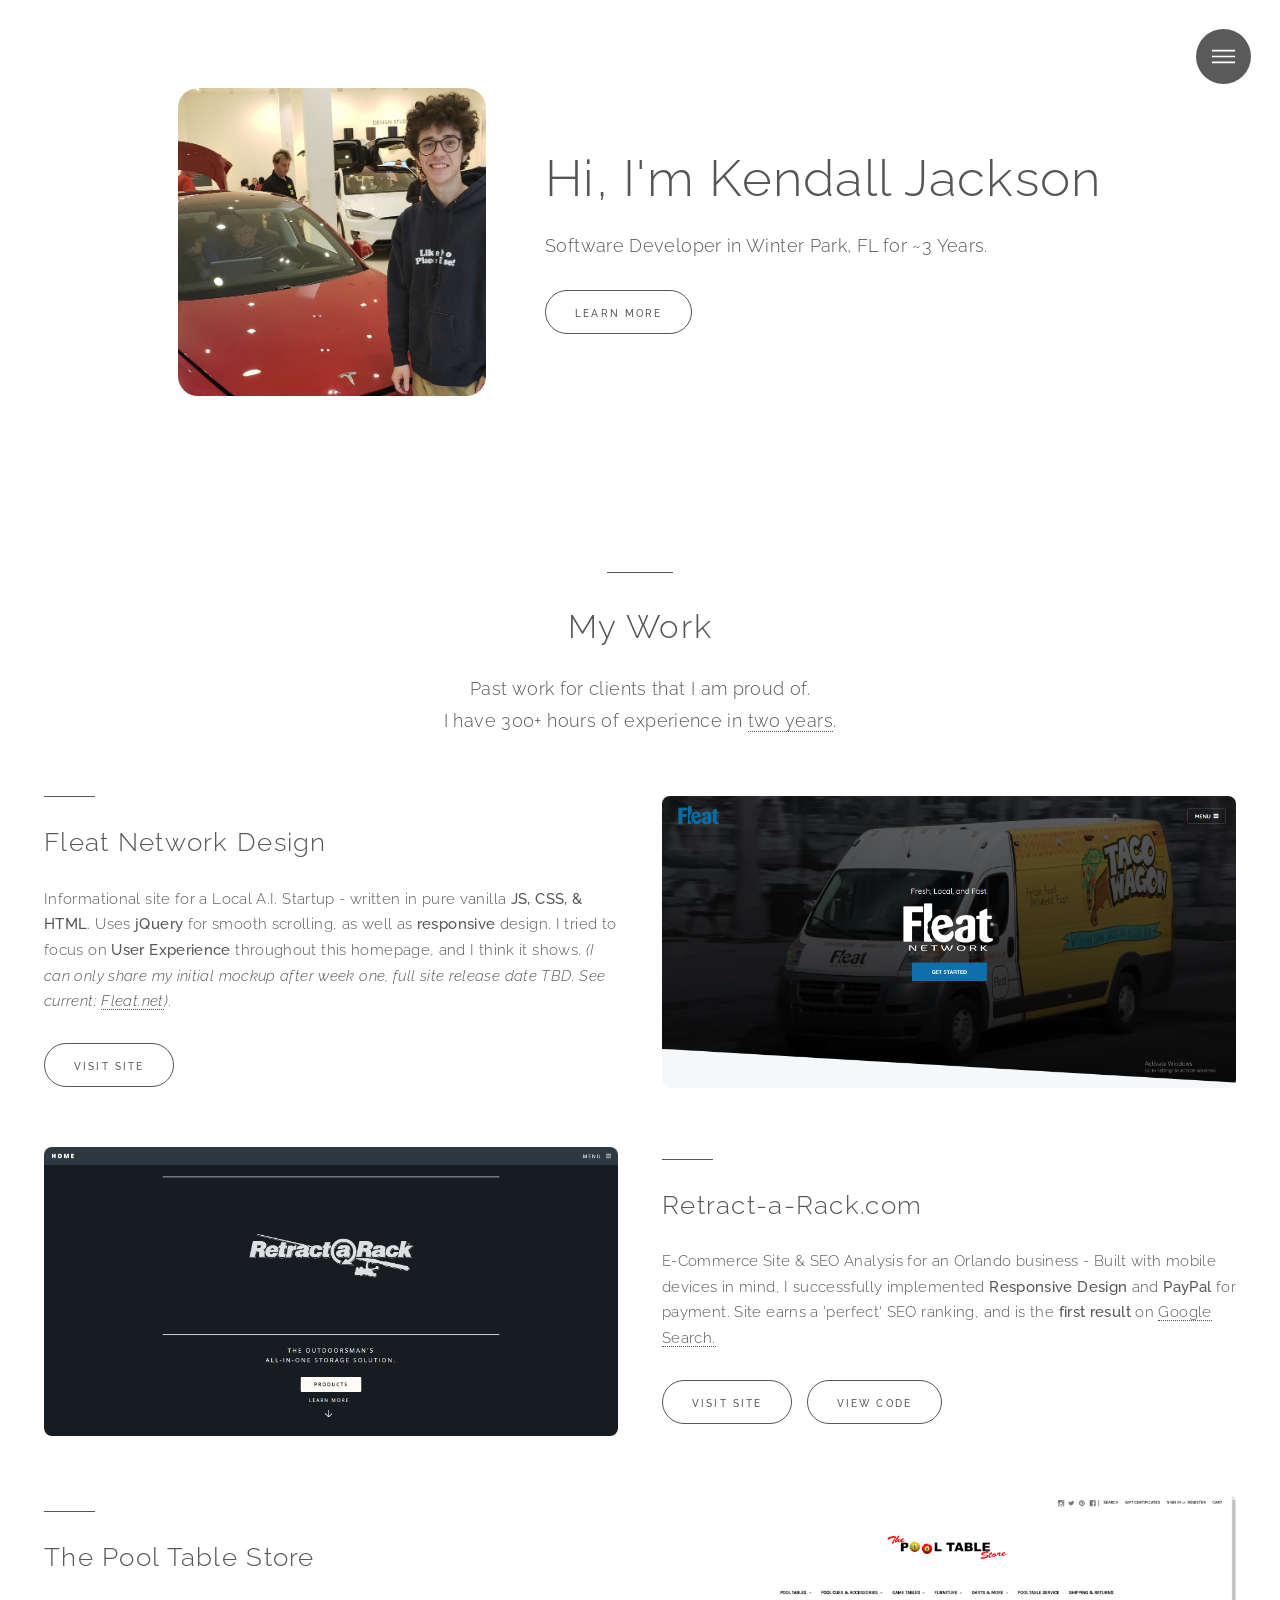
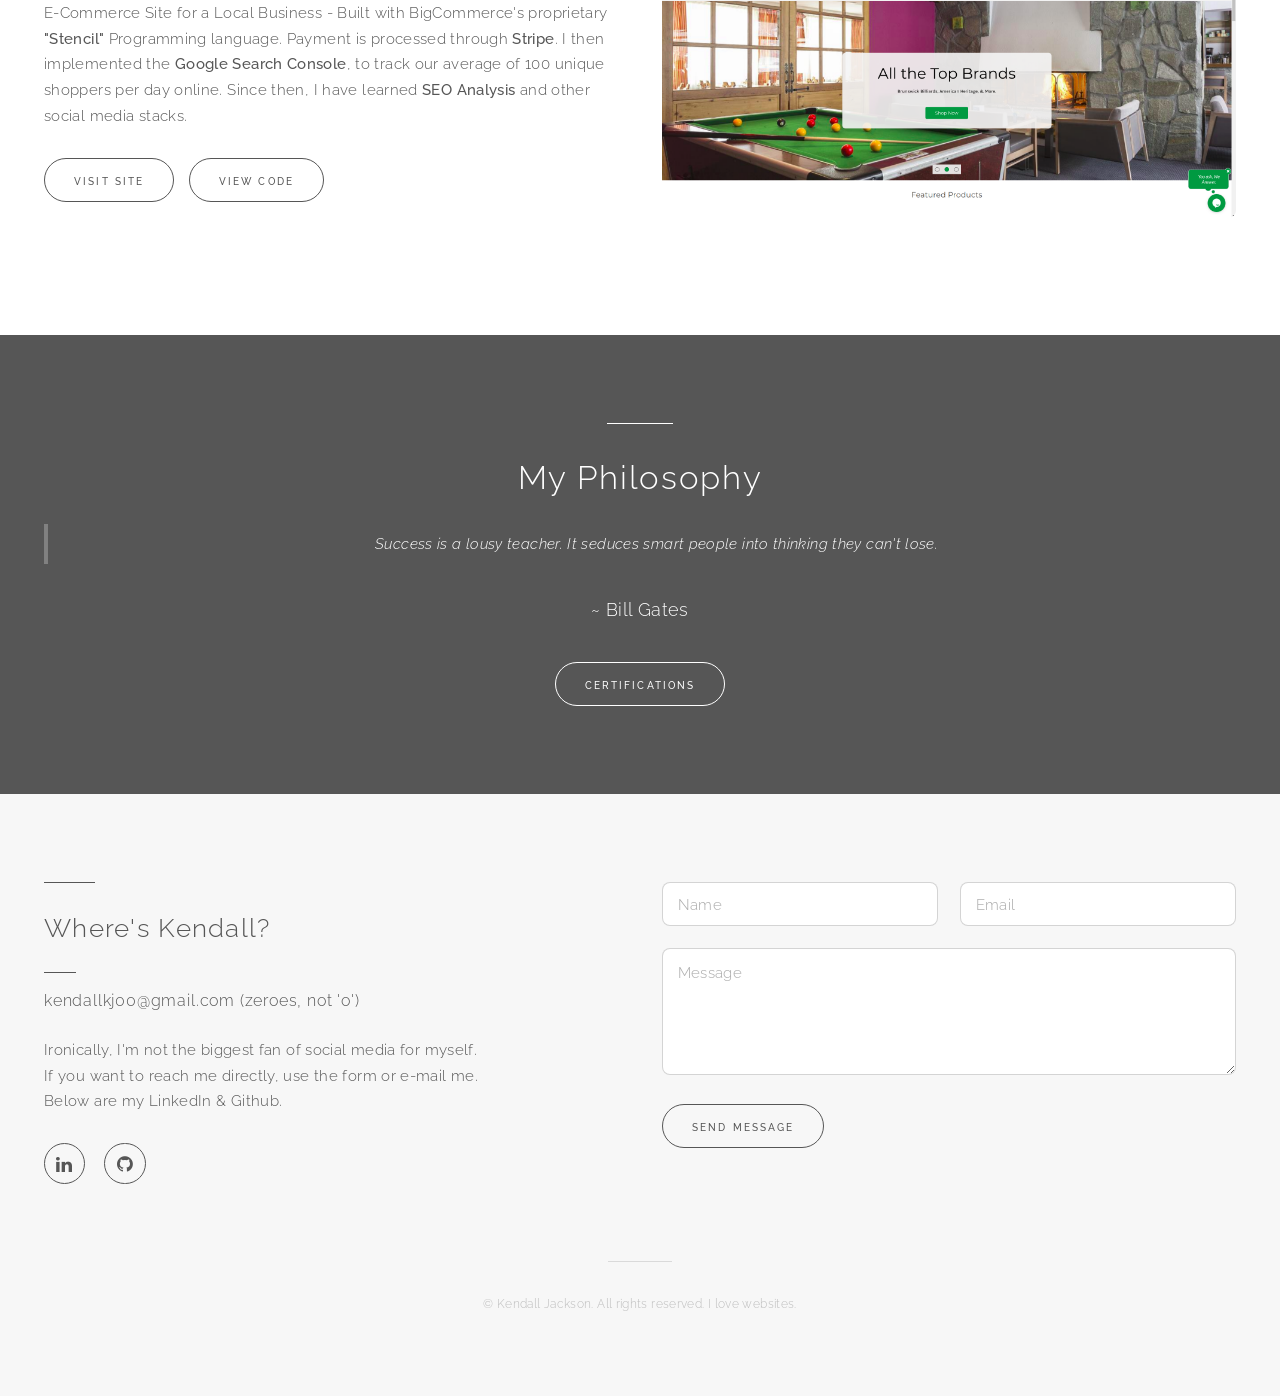
==== commit ca6a824e: "Added webp support, new img" ====
--- a/index.html
+++ b/index.html
@@ -45,11 +45,16 @@
 		<section id="intro" class="wrapper featured style1">
 
 			<div class="inner">
-				<!--
-				<span class="image" title="Pictured on the left, with my soulmate, A.J. She's the reason I do what I do.">
-					<div class="overlay"></div><img src="images/gf.jpg" alt="Picture of me and my soulmate, Abby." />
+
+				<span class="image" title="Pictured with my future vehicle: Tesla Model '3'. Go Electric!">
+					
+					<picture>
+						<source type="image/webp" srcset="images/teslacrop.webp">
+						<source type="image/png" srcset="images/teslacrop.png">
+						<img src="teslacrop.png" alt="Picture of me and a Tesla Model '3'">
+					</picture>
 				</span>
-			-->
+
 
 				<div class="content">
 
--- a/assets/css/main.css
+++ b/assets/css/main.css
@@ -3141,7 +3141,7 @@
 				}
 
 					.wrapper.featured > .inner > .image img {
-						border-radius: 100%;
+						border-radius: 20px;
 						width: 100%;
 					}
 
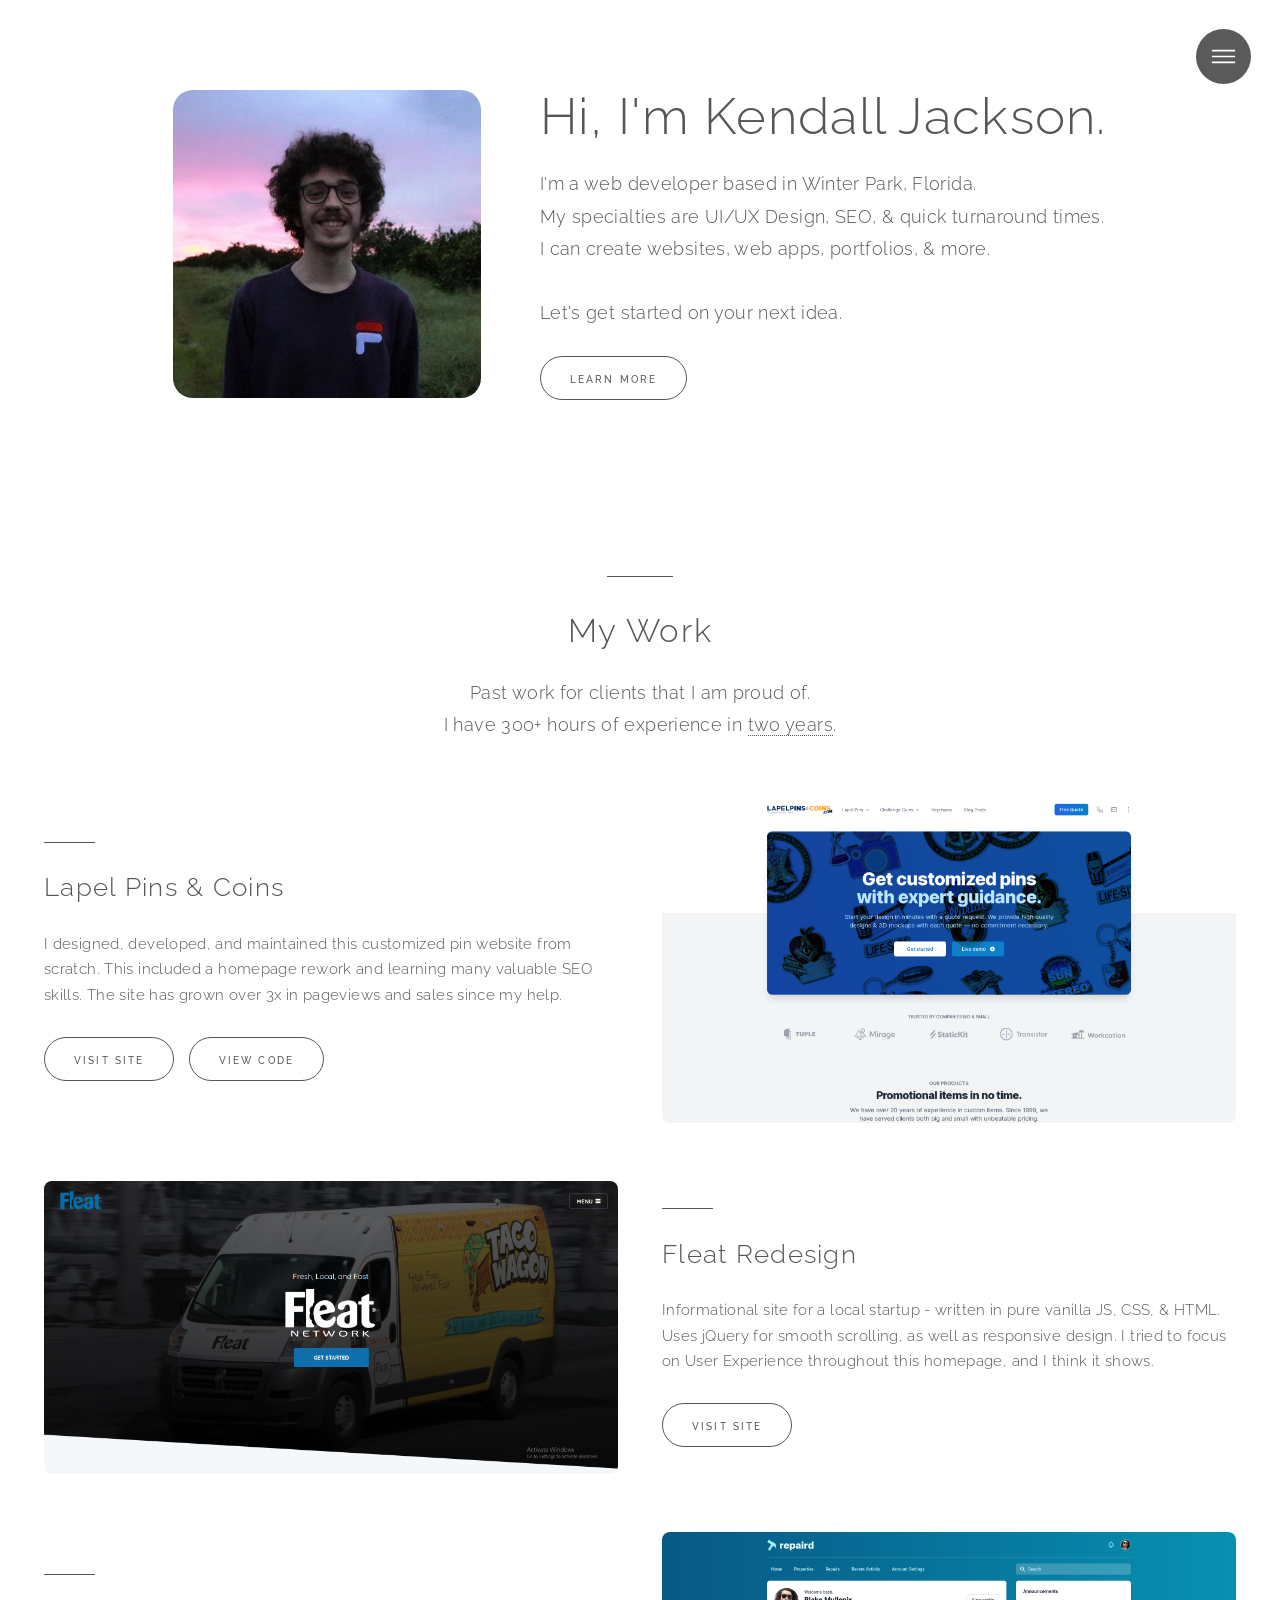
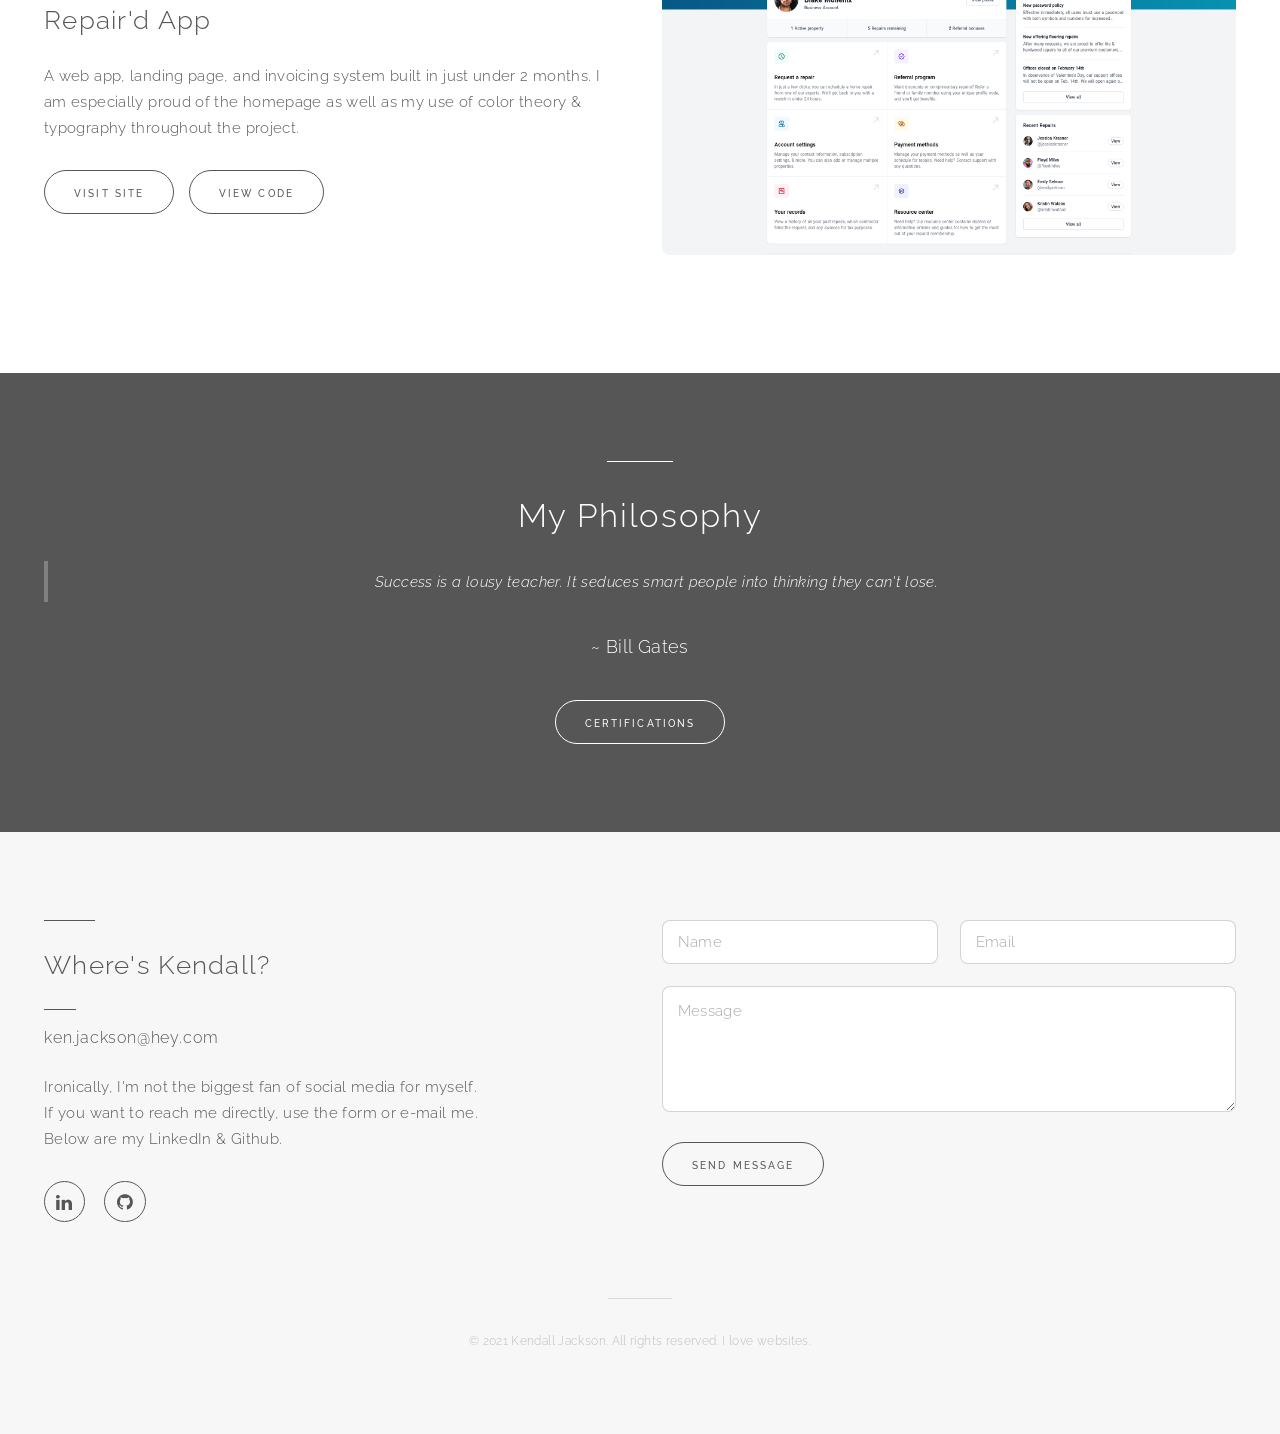
==== commit f649c739: "feat: update to current projects" ====
--- a/index.html
+++ b/index.html
@@ -49,9 +49,9 @@
 				<span class="image" title="Pictured with my future vehicle: Tesla Model '3'. Go Electric!">
 					
 					<picture>
-						<source type="image/webp" srcset="images/teslacrop.webp">
-						<source type="image/png" srcset="images/teslacrop.png">
-						<img src="teslacrop.png" alt="Picture of me and a Tesla Model '3'">
+						<!-- <source type="image/webp" srcset="images/me2.webp"> -->
+						<source type="image/jpg" srcset="images/me2.jpg">
+						<img src="me2.jpg" alt="Picture of me.">
 					</picture>
 				</span>
 
@@ -59,8 +59,8 @@
 				<div class="content">
 
 					<header>
-						<h1>Hi, I'm Kendall Jackson</h1>
-						<p>Software Developer in Winter Park, FL for ~3 Years.<br /></p>
+						<h1>Hi, I'm Kendall Jackson.</h1>
+						<p>I'm a web developer based in Winter Park, Florida.<br> My specialties are UI/UX Design, SEO, &amp; quick turnaround times. <br /> I can create websites, web apps, portfolios, & more. <br /><br />Let's get started on your next idea.</p>
 					</header>
 					<footer>
 						<ul class="actions">
@@ -80,47 +80,50 @@
 						I have 300+ hours of experience in <a href="https://www.github.com/kendalled" title="link to my GitHub Profile" target="_blank">two years</a>.</p>
 				</header>
 				<section class="spotlight">
-					<span class="image"><a href="https://kendalled.github.io/Fleat-Redesign" title="Link to FLEAT Network Website redesign" target="_blank"><img src="images/fleat.png" alt="Picture of fleat website redesign." /></a></span>
+					<span class="image"><a href="https://lapelpinsandcoins.com" title="Link to Lapel Pins & Coins" target="_blank"><img src="images/lapel.png" alt="Picture of fleat website redesign." /></a></span>
 					<div class="content">
 						<header>
-							<h3>Fleat Network Design</h3>
+							<h3>Lapel Pins &amp; Coins</h3>
 						</header>
-						<p>Informational site for a Local A.I. Startup - written in pure vanilla <b>JS, CSS, & HTML</b>. Uses <b>jQuery</b> for smooth scrolling, as well as <b>responsive</b> design. I tried to focus on <b>User Experience</b> throughout this homepage,
-							and I think it shows. <i>(I can only share my initial mockup after week one, full site release date TBD. See current: <a href="https://www.fleat.net" title="old/current fleat.net Design" target="_blank">Fleat.net</a>)</i>.</p>
+						<p>I designed, developed, and maintained this customized pin website from scratch. This included a homepage rework and learning many valuable SEO skills. The site has grown over 3x in pageviews and sales since my help.</p>
 						<footer>
 							<ul class="actions">
-								<li><a href="https://kendalled.github.io/FL1" class="button" target="_blank">Visit Site</a></li>
+							  <li><a href="https://lapelpinsandcoins.com" class="button" title="Link to Lapel Pins & Coins Site."
+							      target="_blank">Visit Site</a></li>
+							  <li><a href="https://github.com/kendalled/lapelpinsandcoins2/" class="button"
+							      title="Link to Lapel Pins & Coins Source Code." target="_blank">View Code</a></li>
 							</ul>
 						</footer>
 					</div>
 				</section>
 				<section class="spotlight">
-					<span class="image"><a href="https://www.retract-a-rack.com" title="Link to retract-a-rack's Site." target="_blank"><img src="images/retract.png" alt="" /></a></span>
+					<span class="image"><a href="https://kendalled.github.io/FleatRedesign/" title="Link to Fleat's Site."
+					    target="_blank"><img src="images/fleat.png" alt="" /></a></span>
 					<div class="content">
 						<header>
-							<h3>Retract-a-Rack.com</h3>
+							<h3>Fleat Redesign</h3>
 						</header>
-						<p>E-Commerce Site & SEO Analysis for an Orlando business - Built with mobile devices in mind, I successfully implemented <b>Responsive Design</b> and <b>PayPal</b> for payment. Site earns a 'perfect' SEO ranking, and is the
-							<b>first result</b> on <a href="http://www.letmegooglethat.com/?q=retract+a+rack">Google Search.</a></p>
+						<p>Informational site for a local startup - written in pure vanilla JS, CSS, & HTML. Uses jQuery for smooth
+						  scrolling, as well as responsive design. I tried to focus on User Experience throughout this homepage, and I
+						  think it shows.</p>
 						<footer>
-							<ul class="actions">
-								<li><a href="https://www.retract-a-rack.com" class="button" title="Link to retract-a-rack's Site." target="_blank">Visit Site</a></li>
-								<li><a href="https://github.com/kendalled/RetractARack2/" class="button" title="Link to The Retract A Rack Site Source Code." target="_blank">View Code</a></li>
-							</ul>
+              <ul class="actions">
+                <li><a href="https://kendalled.github.io/FleatRedesign/" class="button" target="_blank">Visit Site</a>
+                </li>
+              </ul>
 						</footer>
 					</div>
 				</section>
 				<section class="spotlight">
-					<span class="image"><a href="https://pooltablestore.com" title="Link to The Pool Table Store's Site." target="_blank"><img src="images/pts-redesign.png" alt="Picture of Pool Table Store Landing Page" /></a></span>
+					<span class="image"><a href="https://repaird.netlify.app/home" title="Link to The Repair'd Homepage." target="_blank"><img src="images/repaird.png" alt="Picture of Repaird Landing Page" /></a></span>
 					<div class="content">
 						<header>
-							<h3>The Pool Table Store</h3>
+							<h3>Repair'd App</h3>
 						</header>
-						<p>E-Commerce Site for a Local Business - Built with BigCommerce's proprietary <b>"Stencil"</b> Programming language. Payment is processed through <b>Stripe</b>. I then implemented the <b>Google Search Console</b>, to track our average of 100
-							unique shoppers per day online. Since then, I have learned <b>SEO Analysis</b> and other social media stacks.</p>
+						<p>A web app, landing page, and invoicing system built in just under 2 months. I am especially proud of the homepage as well as my use of color theory &amp; typography throughout the project.</p>
 						<footer>
 							<ul class="actions">
-								<li><a href="https://pooltablestore.com" class="button" title="Link to The Pool Table Store's Site." target="_blank">Visit Site</a></li>
+								<li><a href="https://repaird.netlify.app/home" class="button" title="Link to The Pool Table Store's Site." target="_blank">Visit Site</a></li>
 								<li><a href="https://github.com/kendalled/Newsletter-Signup-Template/" class="button" title="Link to The Pool Table Store's Site Source Code." target="_blank">View Code</a></li>
 							</ul>
 						</footer>
@@ -152,7 +155,7 @@
 				<section>
 					<header>
 						<h3>Where's Kendall?</h3>
-						<h4>kendallkj00@gmail.com (zeroes, not 'o')</h4>
+						<h4>ken.jackson@hey.com</h4>
 					</header>
 					<p>Ironically, I'm not the biggest fan of social media for myself.<br /> If you want to reach me directly, use the form or e-mail me. <br />Below are my LinkedIn & Github.</p>
 					<ul class="icons">
@@ -174,7 +177,7 @@
 				</section>
 			</div>
 			<div class="copyright">
-				<p>&copy; Kendall Jackson. All rights reserved. I love websites.</p>
+				<p>&copy; 2021 Kendall Jackson. All rights reserved. I love websites.</p>
 			</div>
 		</section>
 
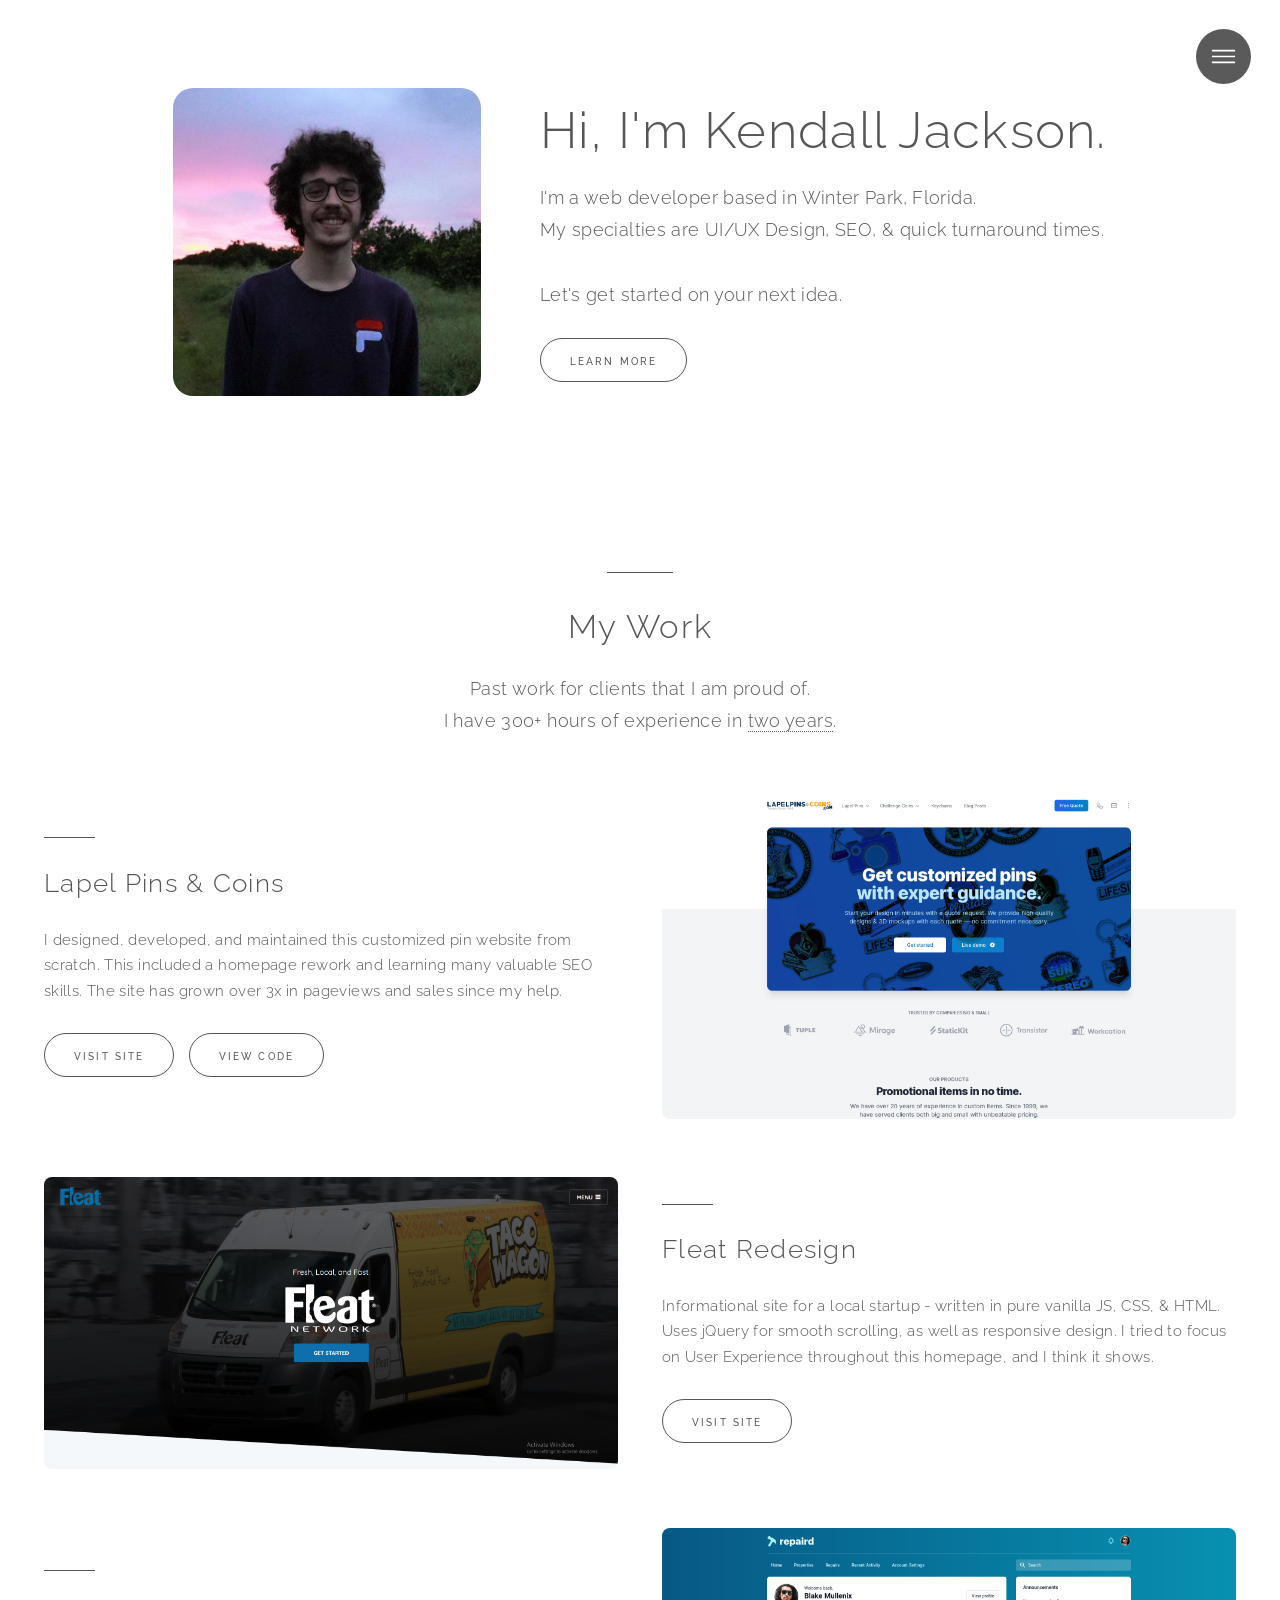
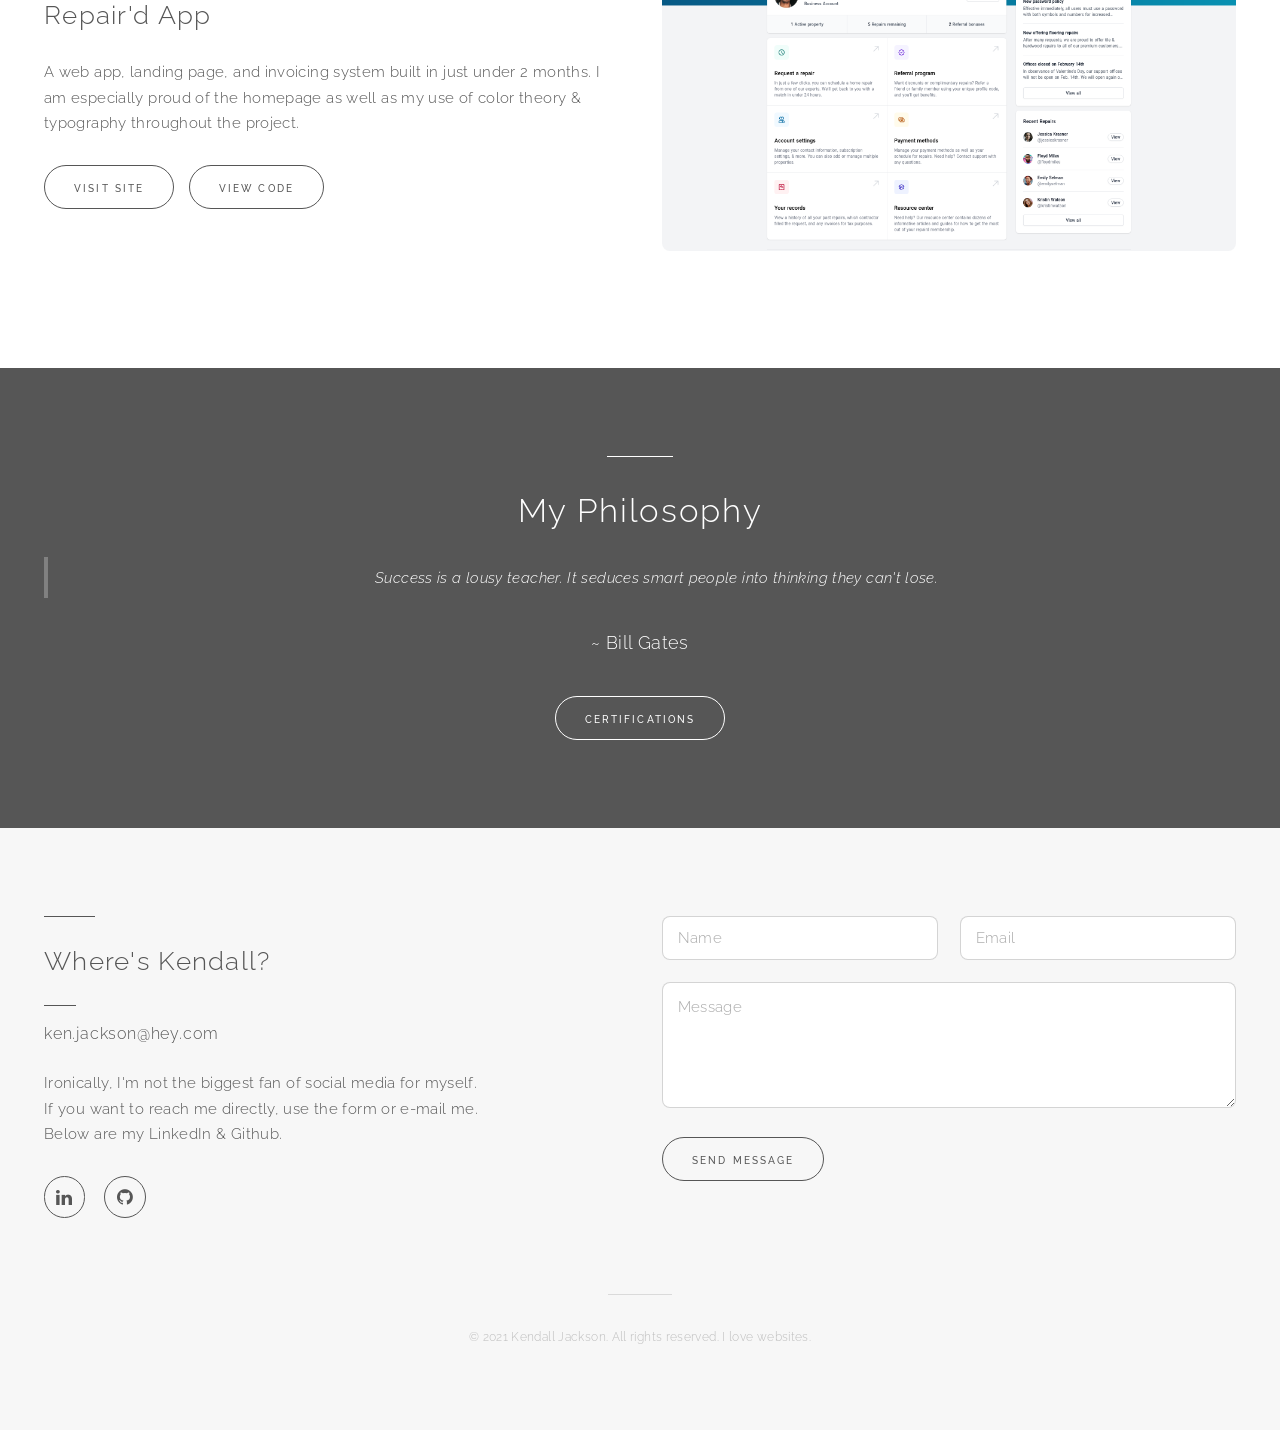
==== commit 5d6c752c: "fix: tweak copy" ====
--- a/index.html
+++ b/index.html
@@ -60,7 +60,7 @@
 
 					<header>
 						<h1>Hi, I'm Kendall Jackson.</h1>
-						<p>I'm a web developer based in Winter Park, Florida.<br> My specialties are UI/UX Design, SEO, &amp; quick turnaround times. <br /> I can create websites, web apps, portfolios, & more. <br /><br />Let's get started on your next idea.</p>
+						<p>I'm a web developer based in Winter Park, Florida.<br> My specialties are UI/UX Design, SEO, &amp; quick turnaround times. <br /><br />Let's get started on your next idea.</p>
 					</header>
 					<footer>
 						<ul class="actions">
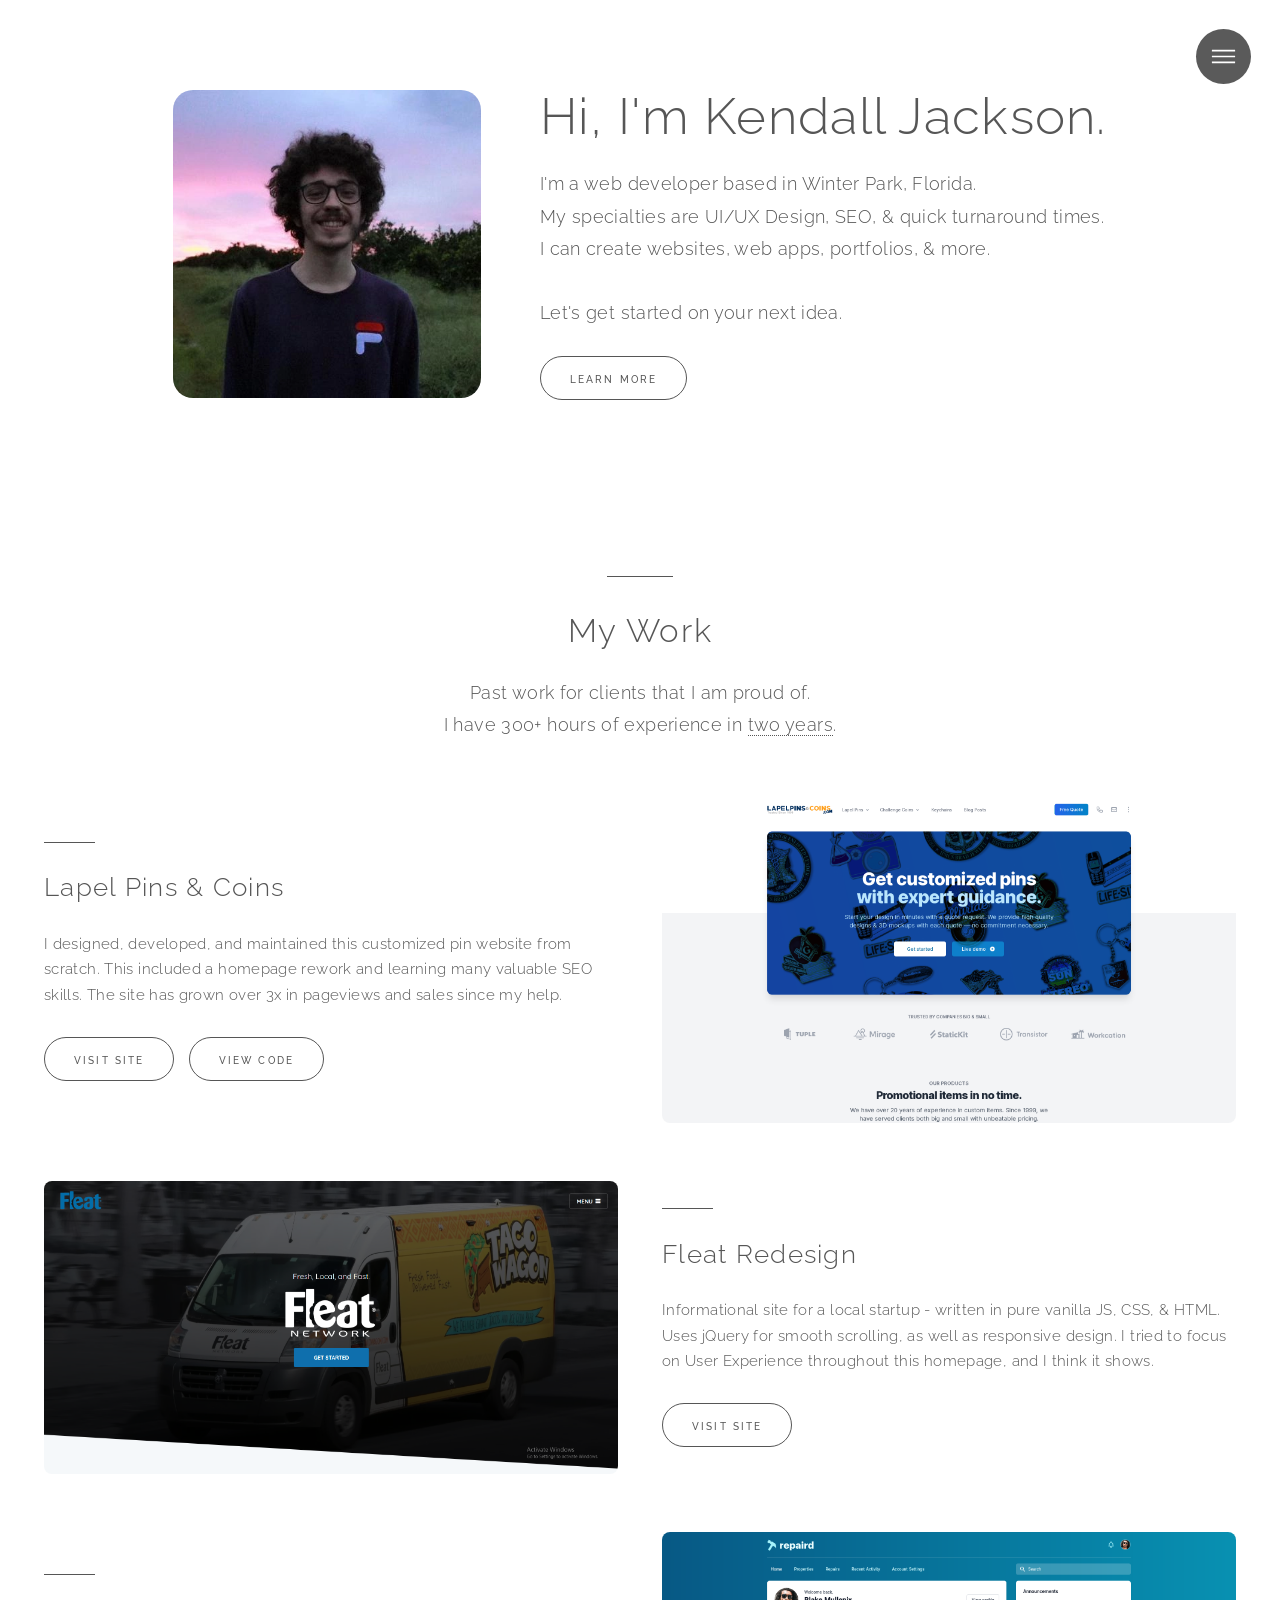
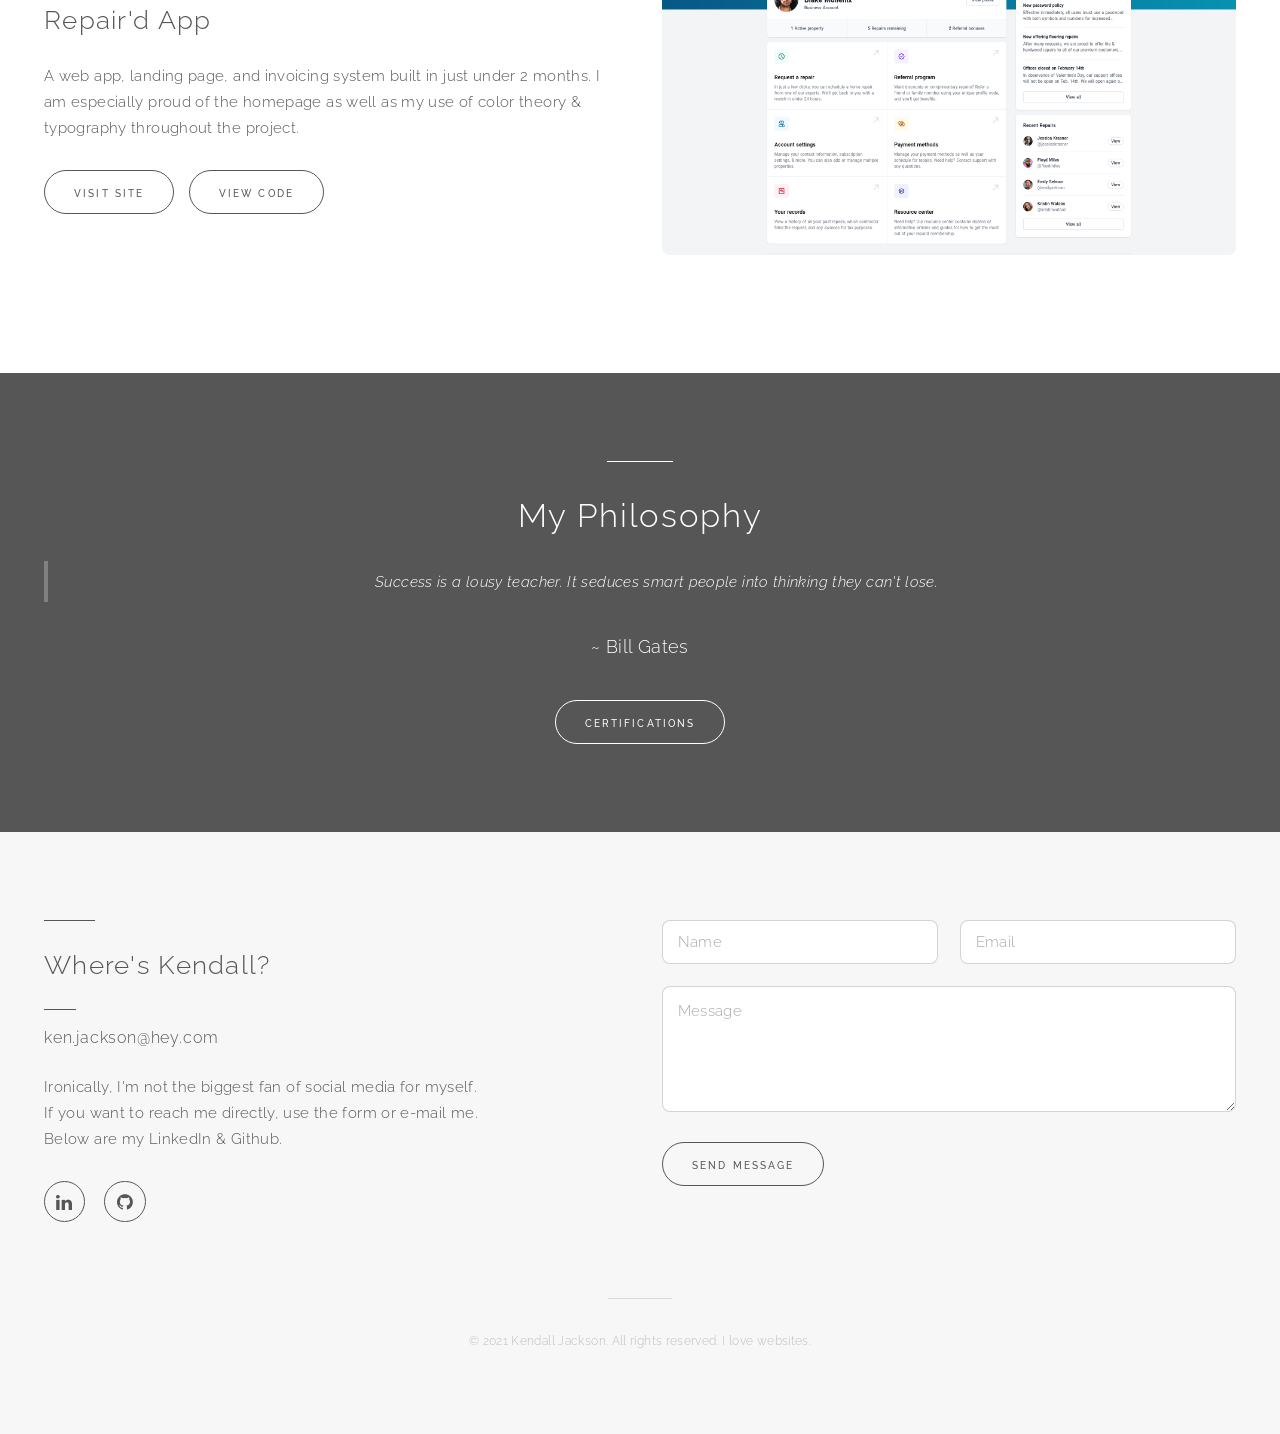
==== commit e906ad06: "fix: add webp image" ====
--- a/index.html
+++ b/index.html
@@ -49,7 +49,7 @@
 				<span class="image" title="Pictured with my future vehicle: Tesla Model '3'. Go Electric!">
 					
 					<picture>
-						<!-- <source type="image/webp" srcset="images/me2.webp"> -->
+						<source type="image/webp" srcset="images/me2.webp">
 						<source type="image/jpg" srcset="images/me2.jpg">
 						<img src="me2.jpg" alt="Picture of me.">
 					</picture>
@@ -60,7 +60,7 @@
 
 					<header>
 						<h1>Hi, I'm Kendall Jackson.</h1>
-						<p>I'm a web developer based in Winter Park, Florida.<br> My specialties are UI/UX Design, SEO, &amp; quick turnaround times. <br /><br />Let's get started on your next idea.</p>
+						<p>I'm a web developer based in Winter Park, Florida.<br> My specialties are UI/UX Design, SEO, &amp; quick turnaround times. <br /> I can create websites, web apps, portfolios, & more. <br /><br />Let's get started on your next idea.</p>
 					</header>
 					<footer>
 						<ul class="actions">
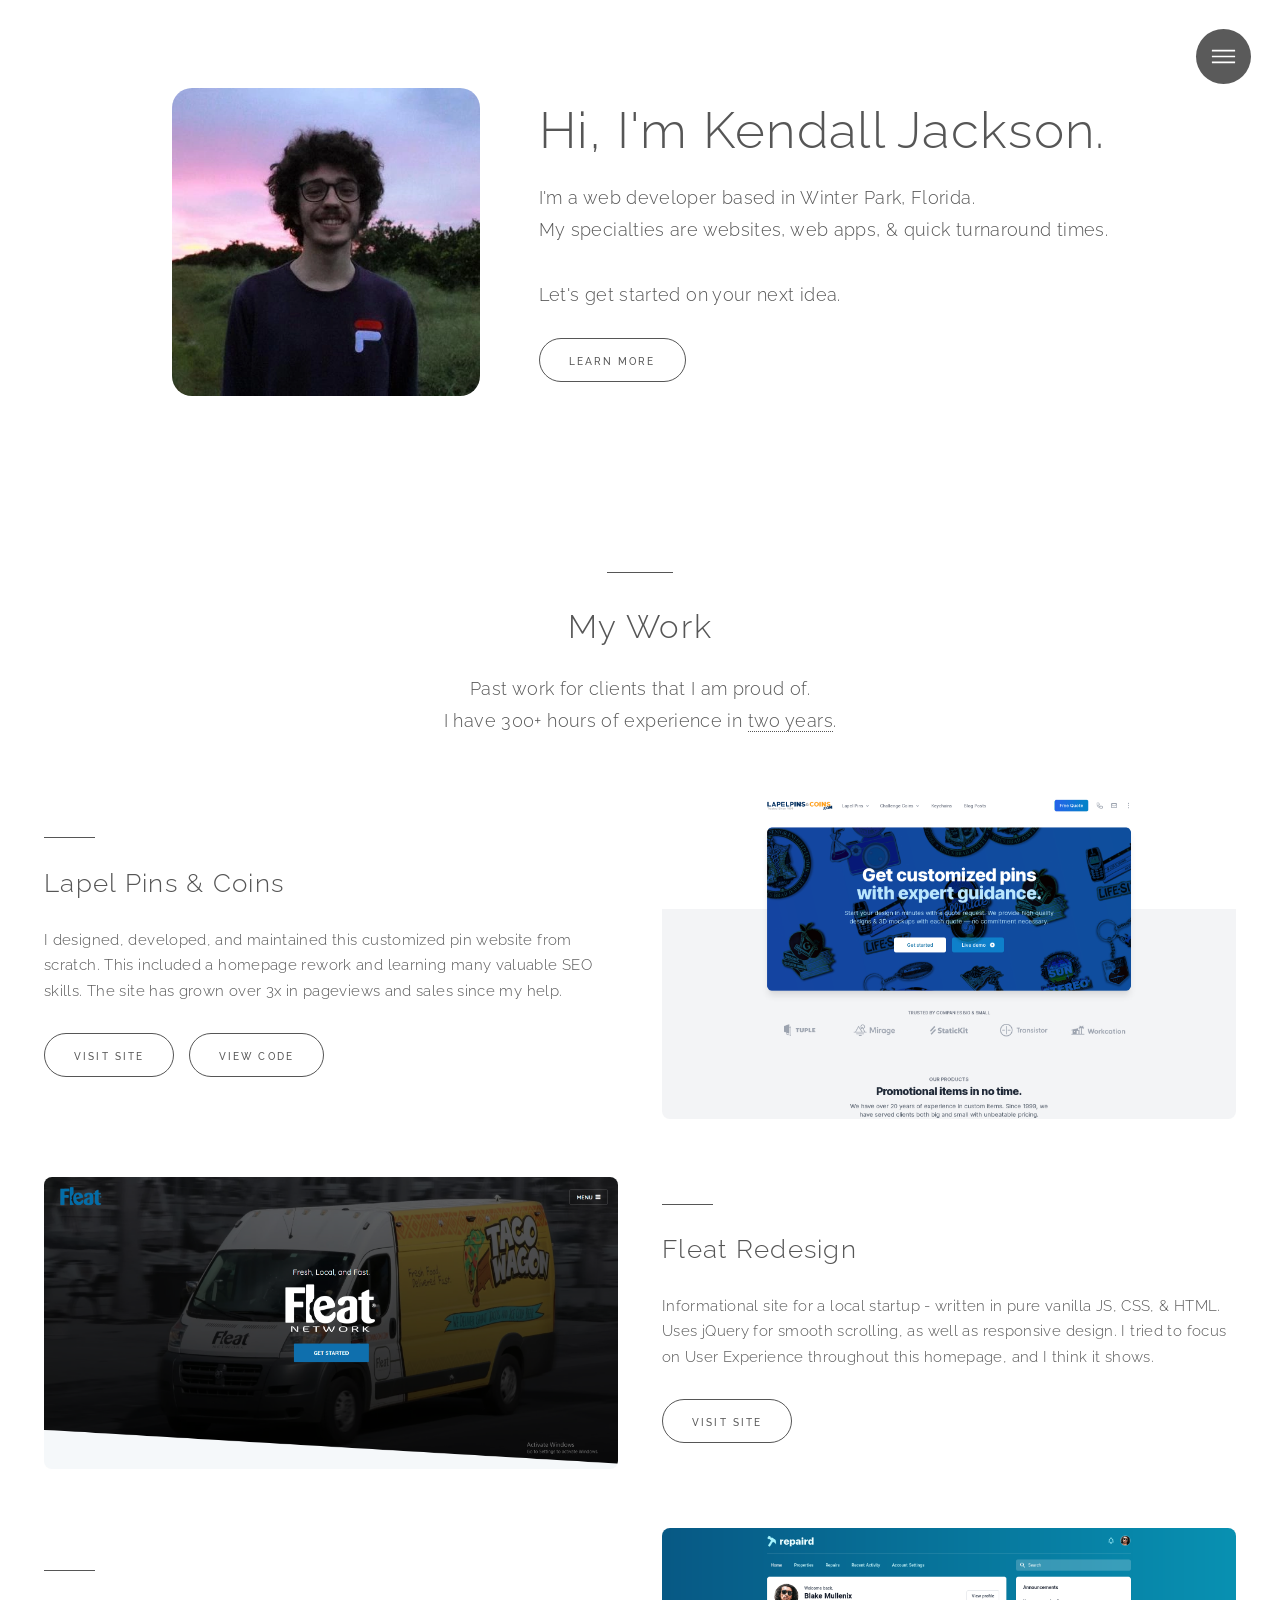
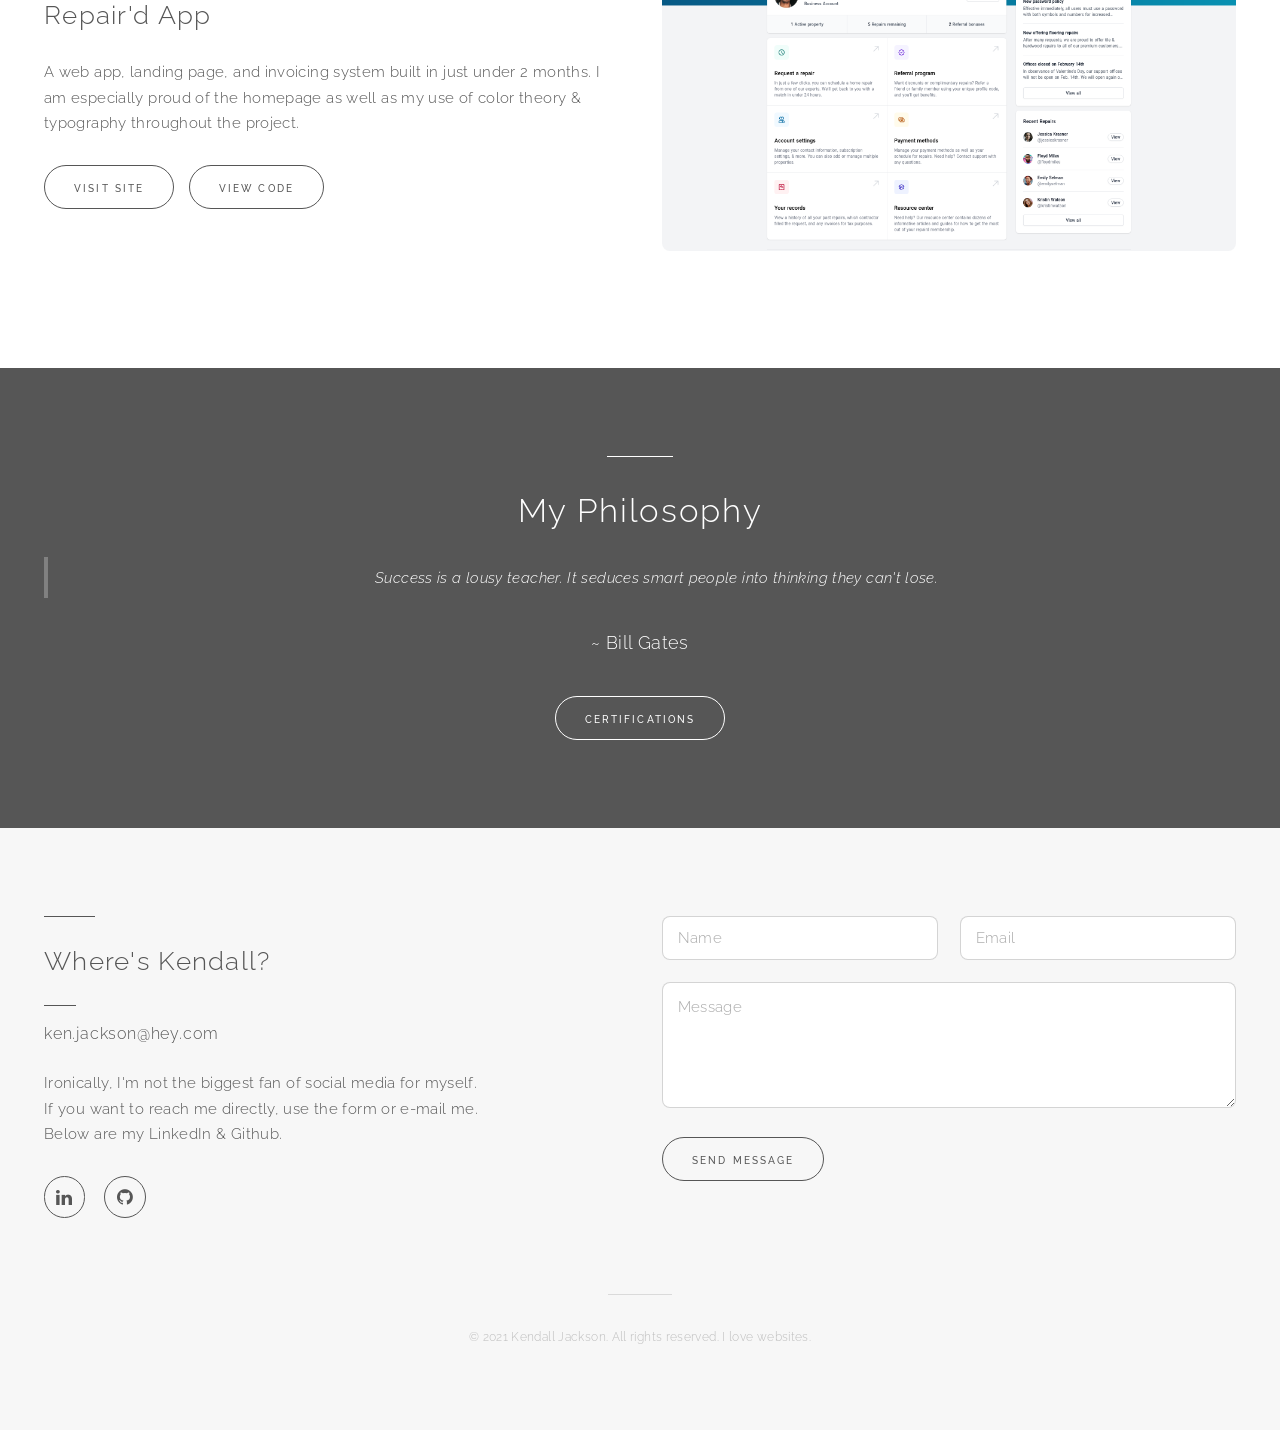
==== commit 926acb22: "fix: tweak copy" ====
--- a/index.html
+++ b/index.html
@@ -60,7 +60,7 @@
 
 					<header>
 						<h1>Hi, I'm Kendall Jackson.</h1>
-						<p>I'm a web developer based in Winter Park, Florida.<br> My specialties are UI/UX Design, SEO, &amp; quick turnaround times. <br /> I can create websites, web apps, portfolios, & more. <br /><br />Let's get started on your next idea.</p>
+						<p>I'm a web developer based in Winter Park, Florida.<br> My specialties are websites, web apps, &amp; quick turnaround times. <br /><br />Let's get started on your next idea.</p>
 					</header>
 					<footer>
 						<ul class="actions">
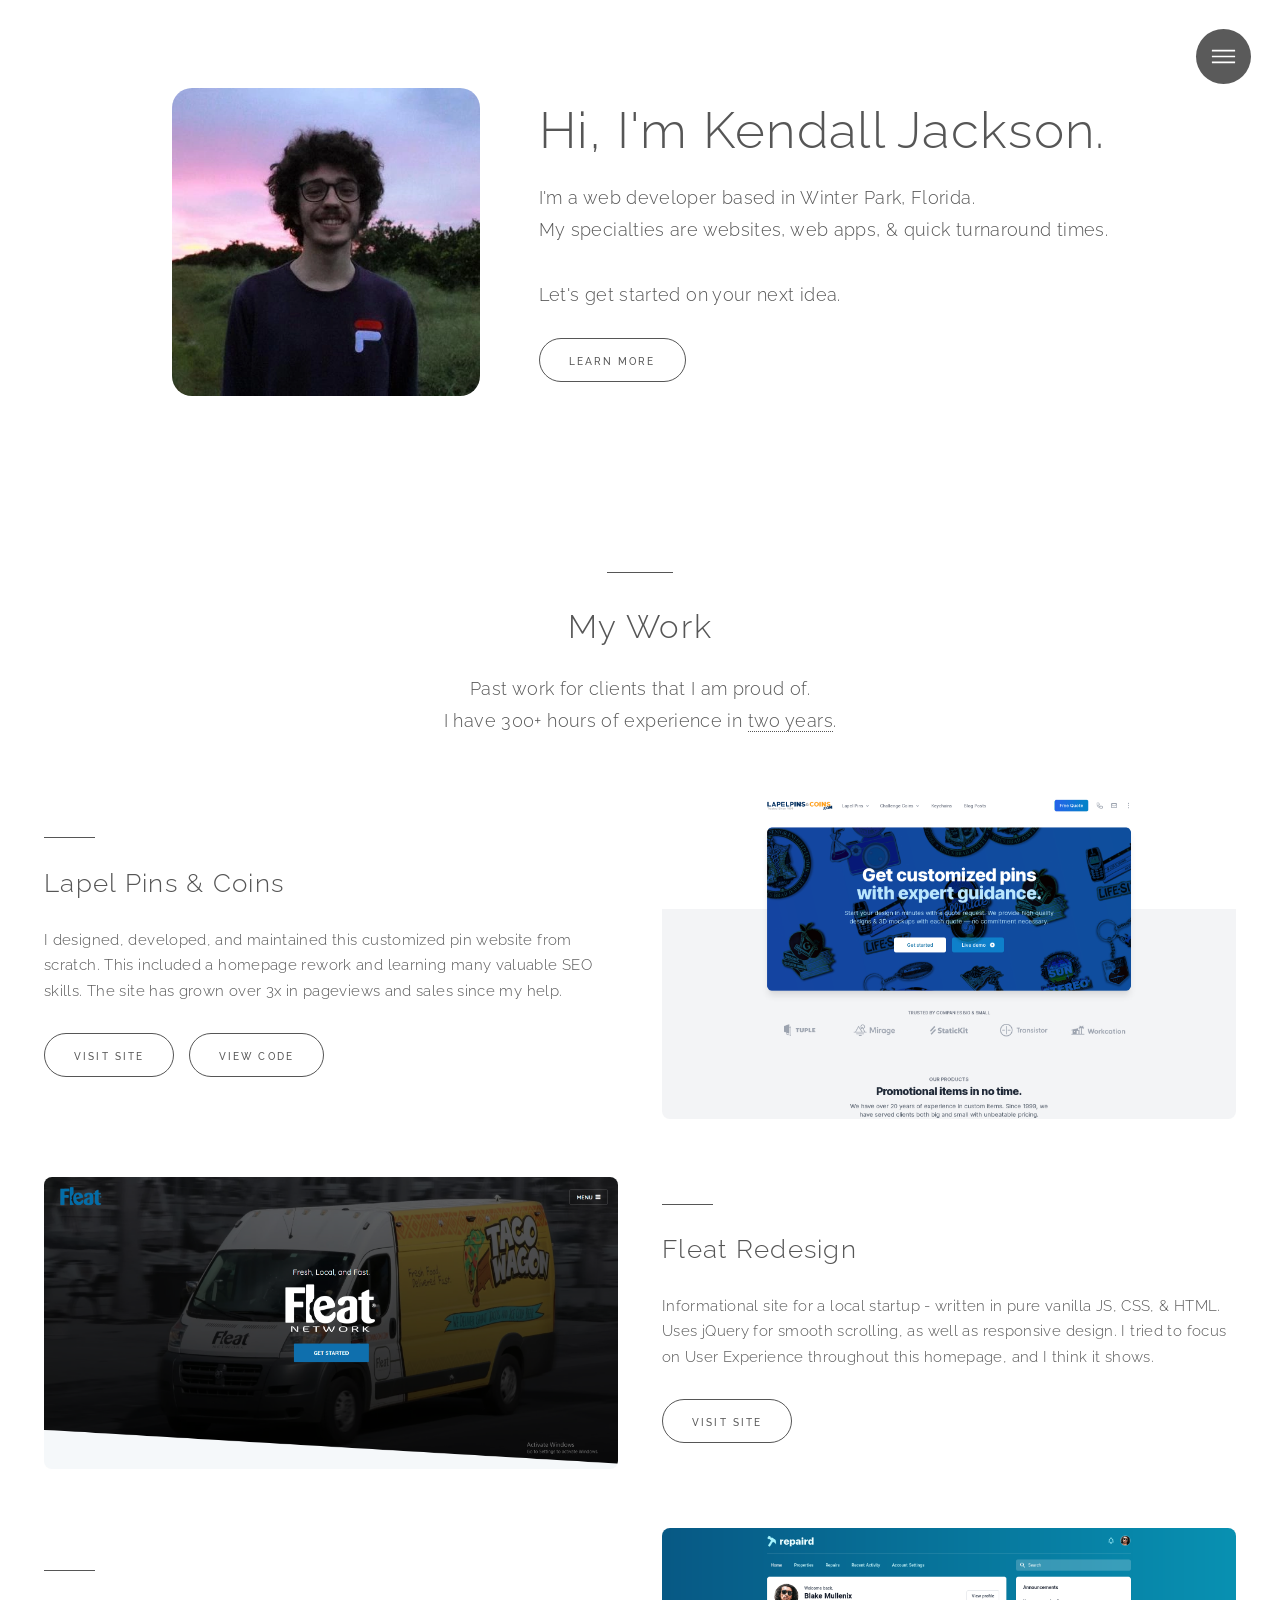
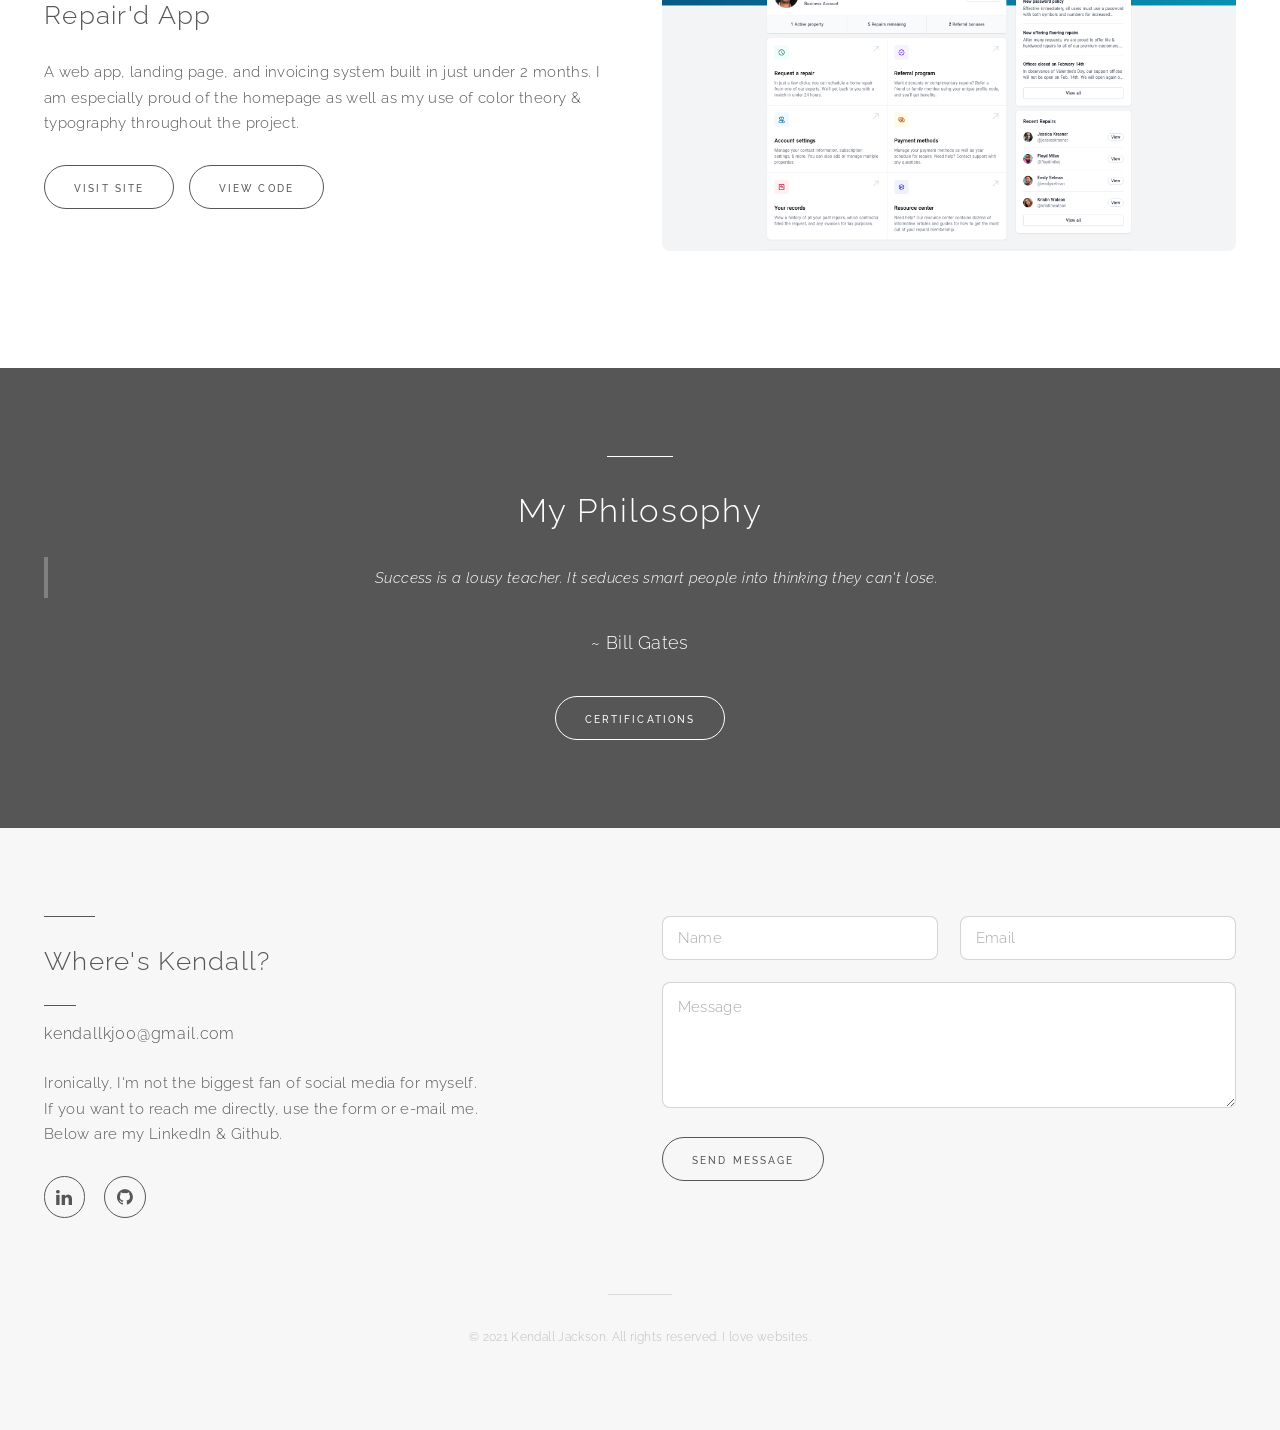
==== commit ed6b9be7: "fix: update email" ====
--- a/index.html
+++ b/index.html
@@ -155,7 +155,7 @@
 				<section>
 					<header>
 						<h3>Where's Kendall?</h3>
-						<h4>ken.jackson@hey.com</h4>
+						<h4>kendallkj00@gmail.com</h4>
 					</header>
 					<p>Ironically, I'm not the biggest fan of social media for myself.<br /> If you want to reach me directly, use the form or e-mail me. <br />Below are my LinkedIn & Github.</p>
 					<ul class="icons">
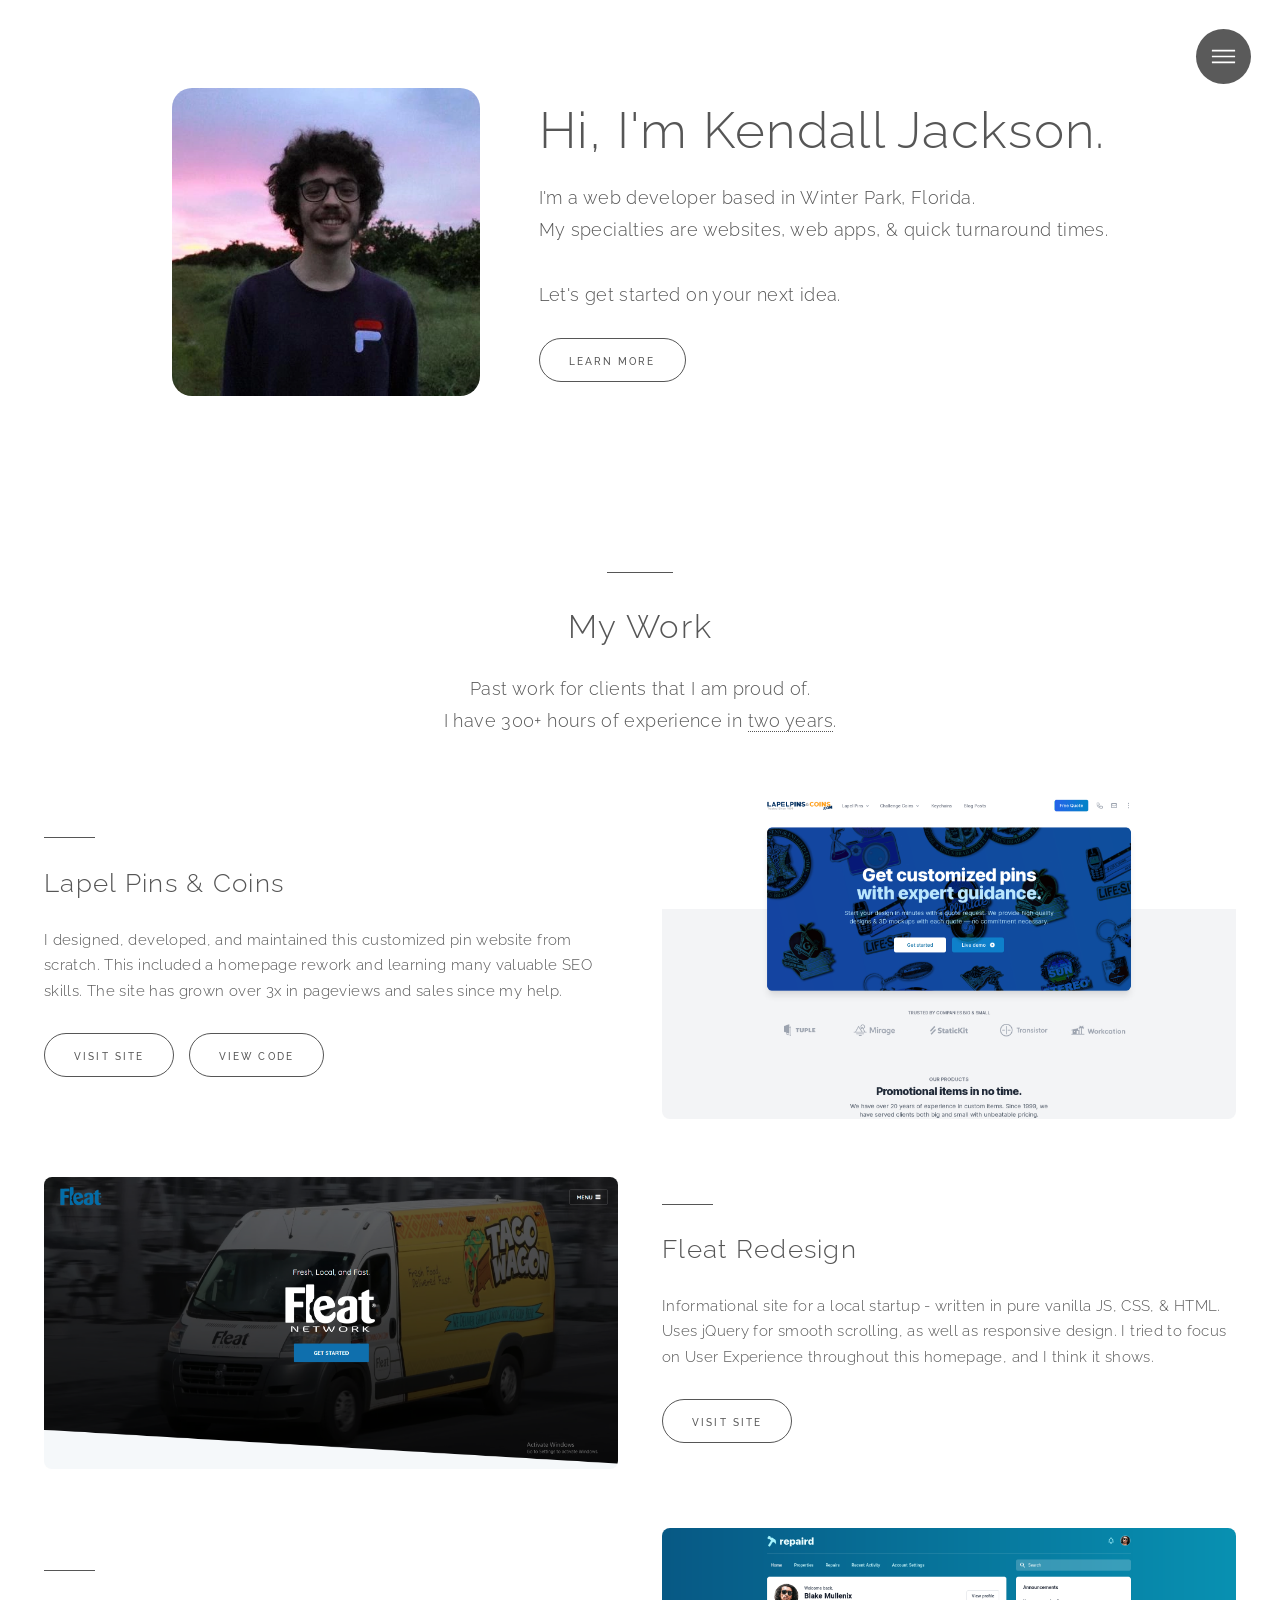
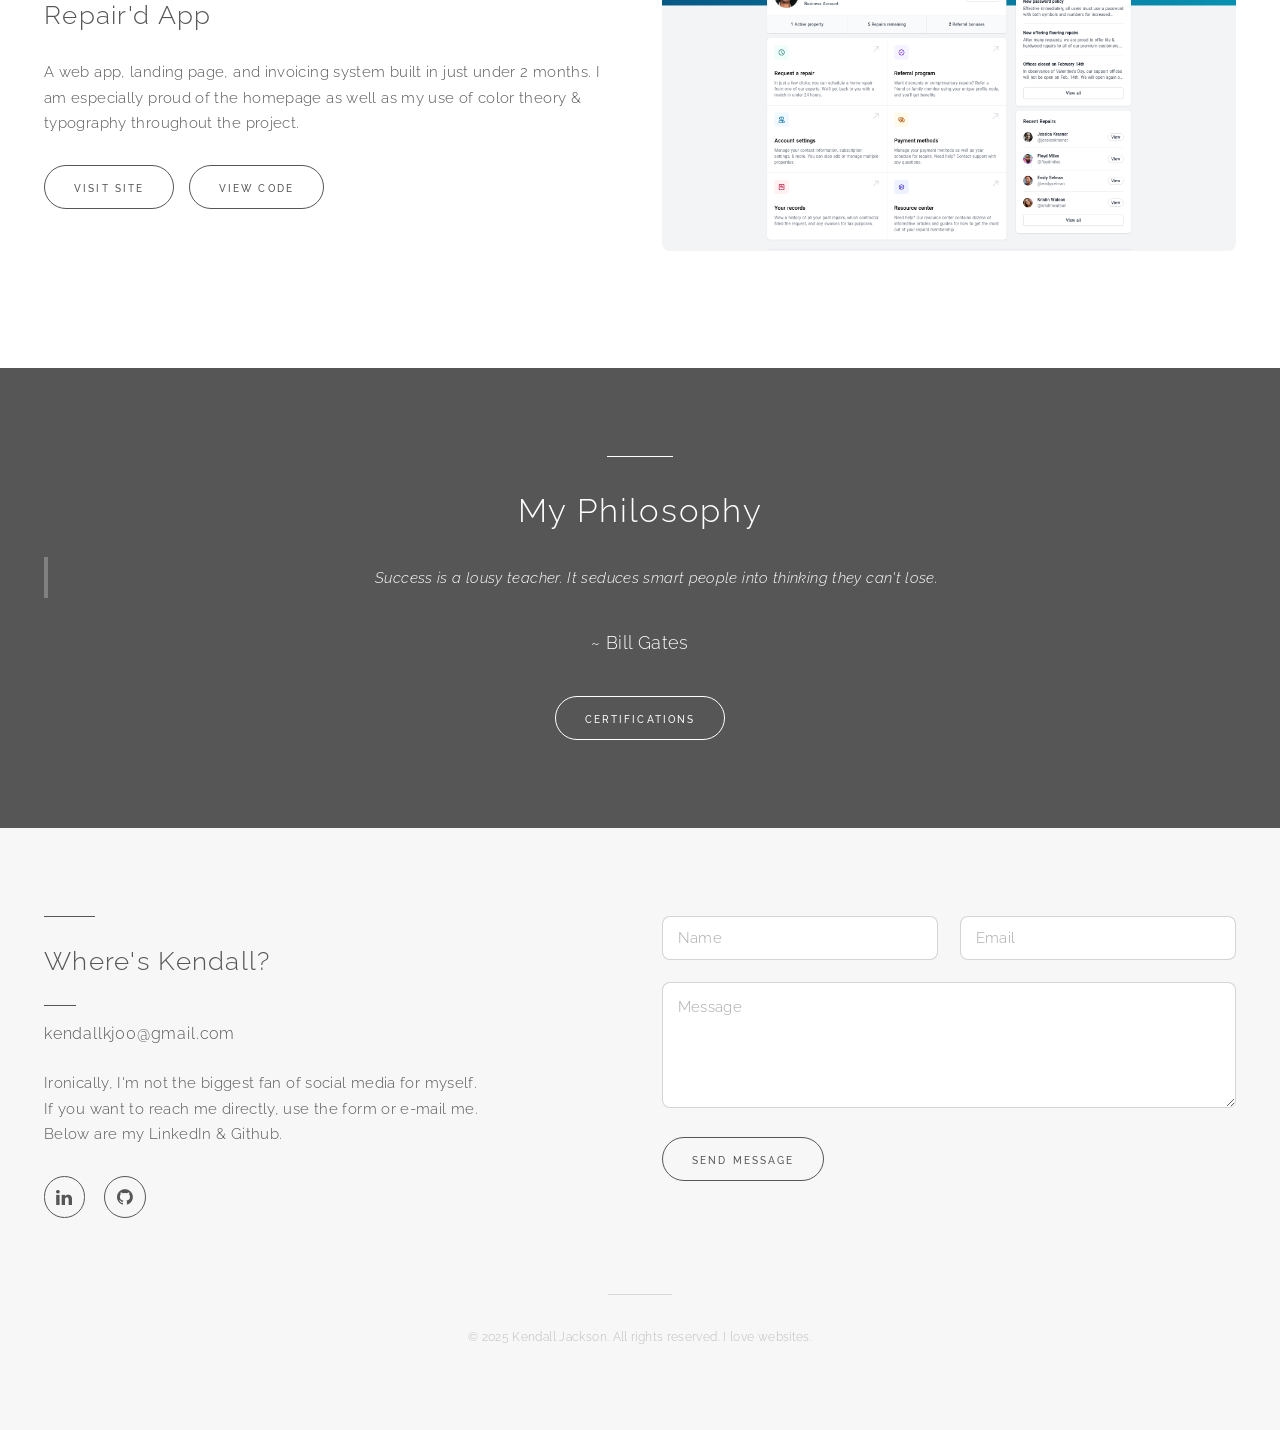
==== commit 5bf78829: "fix: current date" ====
--- a/index.html
+++ b/index.html
@@ -177,7 +177,7 @@
 				</section>
 			</div>
 			<div class="copyright">
-				<p>&copy; 2021 Kendall Jackson. All rights reserved. I love websites.</p>
+				<p>&copy; 2025 Kendall Jackson. All rights reserved. I love websites.</p>
 			</div>
 		</section>
 
